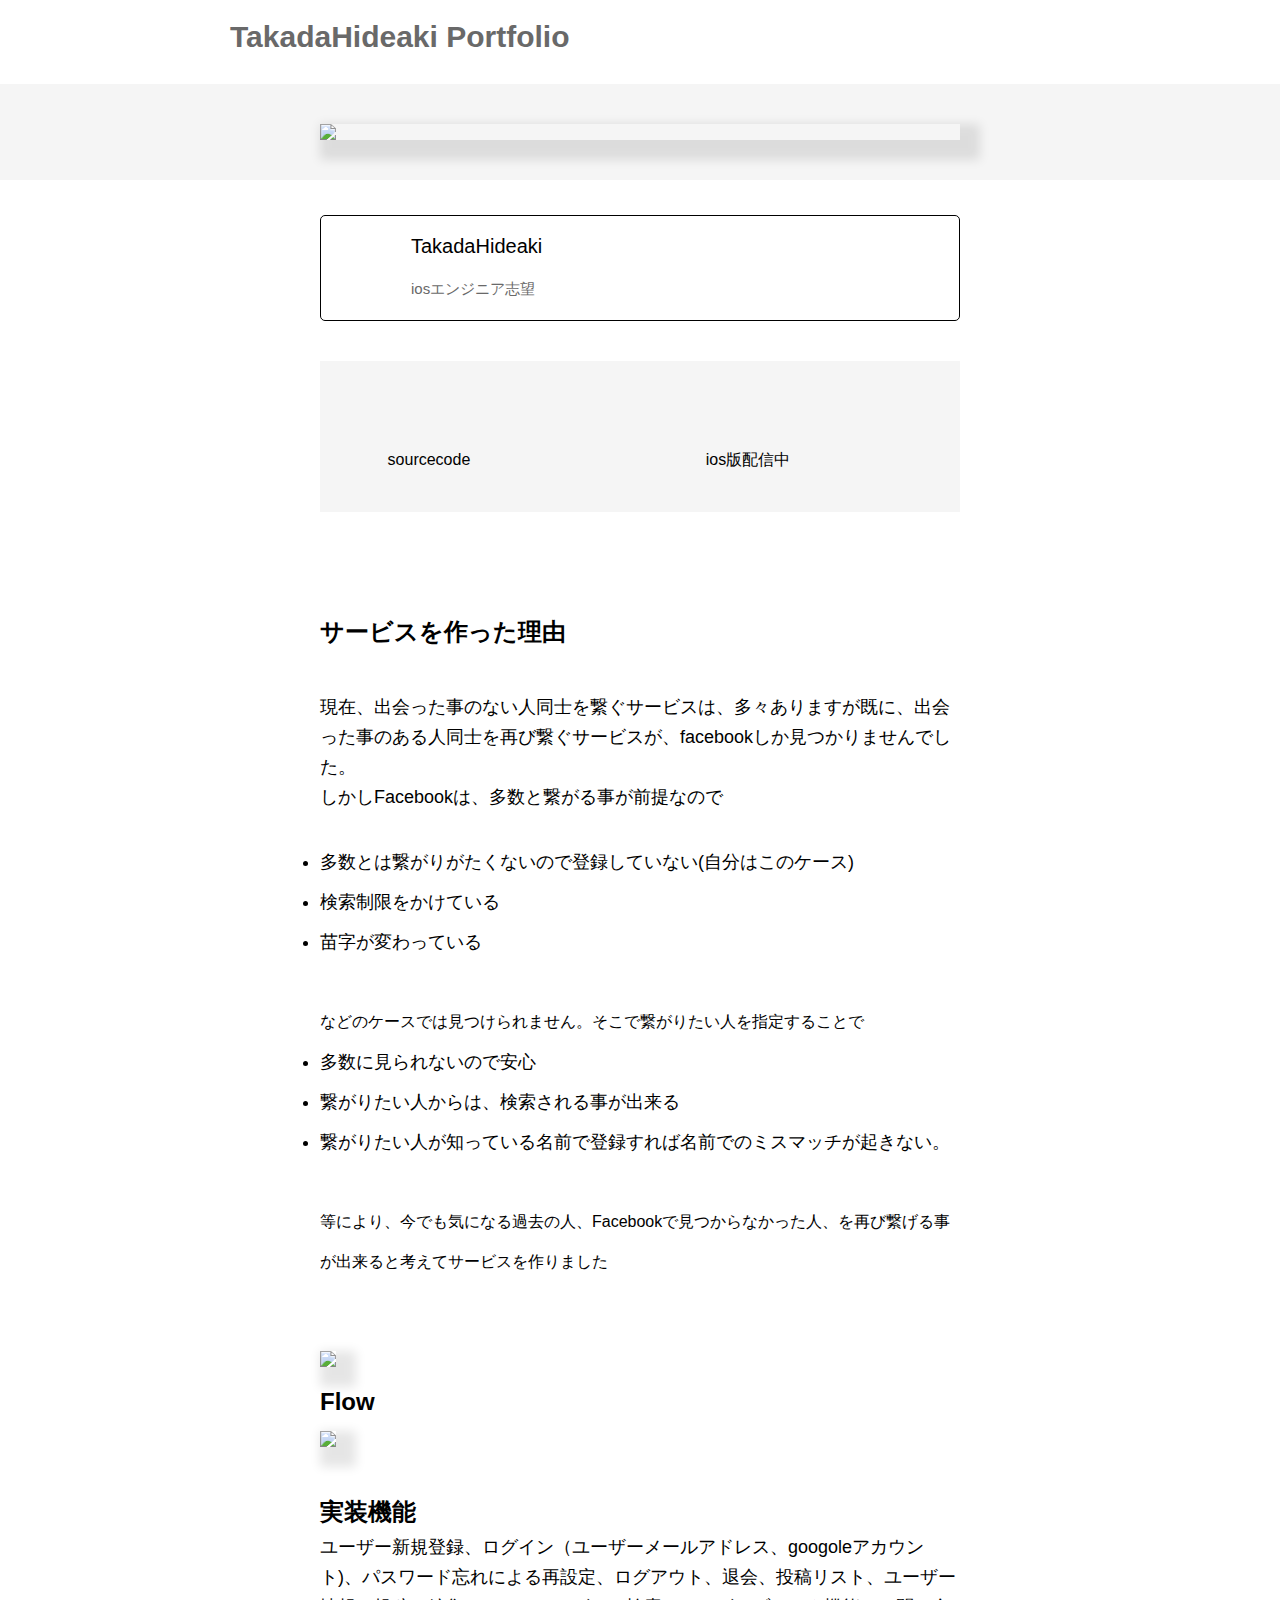
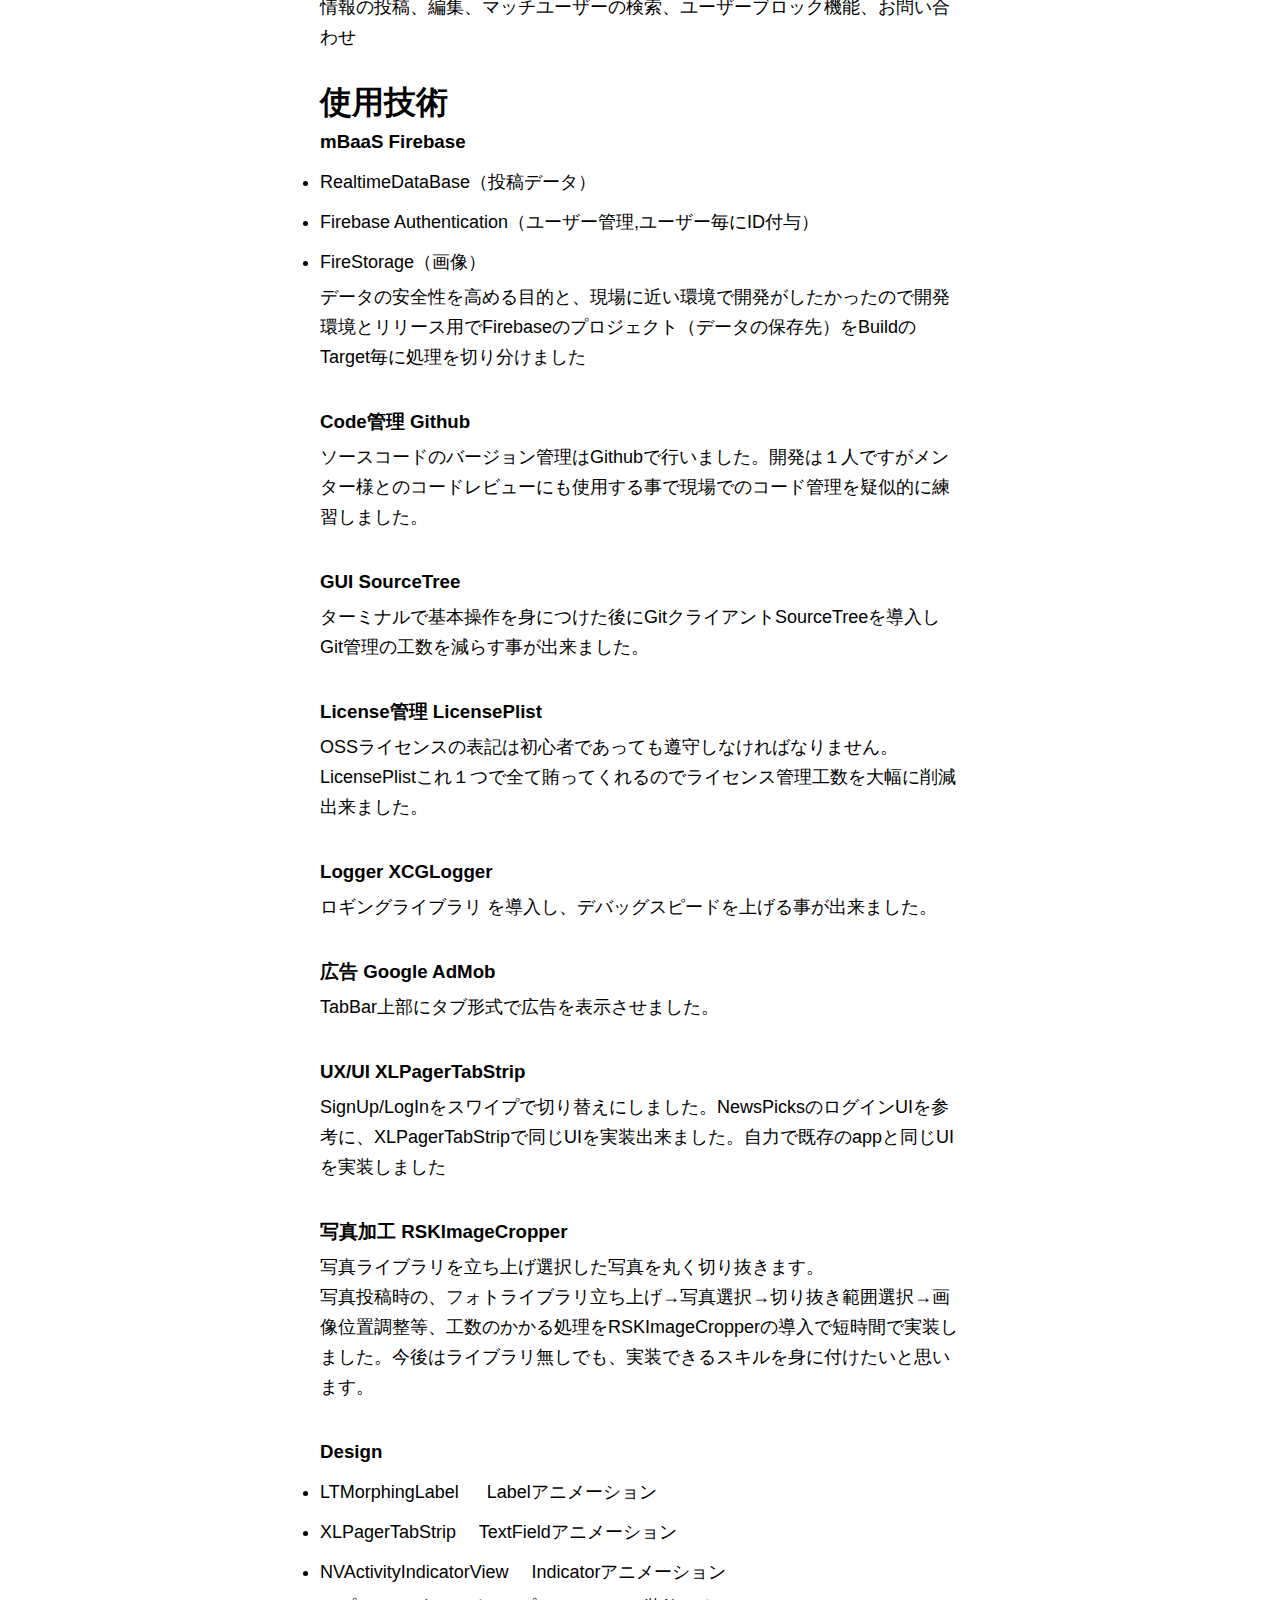
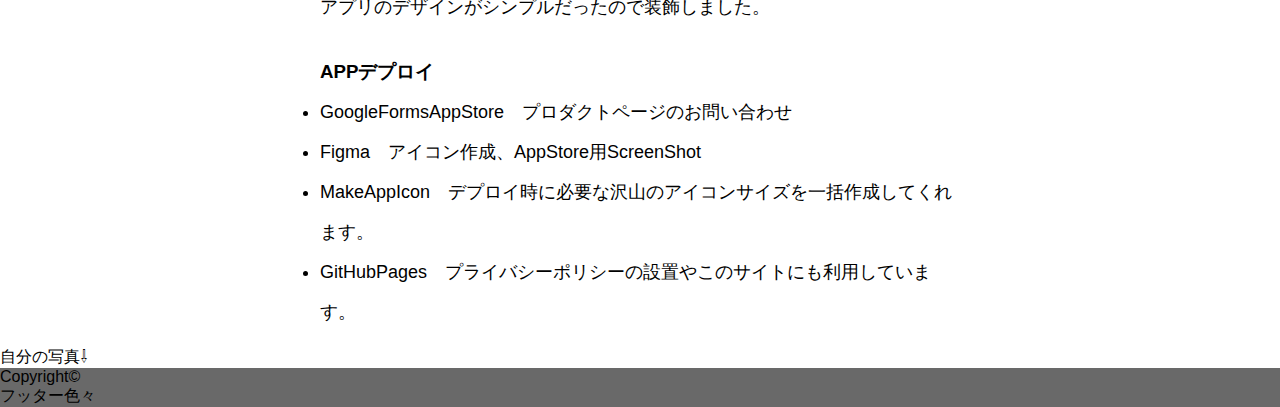
==== index.html @ 3c54045f "Update index.html" ====
<!DOCTYPE html>

<html lang="ja">
<head>
<meta  charset="UTF-8">
<meta name="viewport" content="width=device-width, initial-scale=1">
<title>hide.poto</title>

<link rel="stylesheet" href="style.css">
<link rel="stylesheet" href="responsive.css">
<link rel="stylesheet" href = "https://maxst.icons8.com/vue-static/landings/line-awesome/line-awesome/1.3.0/css/line-awesome.min.css" >
<link rel="stylesheet" href="http://fonts.googleapis.com/earlyaccess/notosansjapanese.css">
<link rel="stylesheet" href="https://use.fontawesome.com/releases/v5.6.1/css/all.css" rel="stylesheet">

</head>

<body>
    <header class="header">
         <div class="header-left">
           <h2>TakadaHideaki Portfolio</h2>
                <div class="socialbtn">
                     <a href="https://forms.gle/5WXCsW73pycc8vz28"target="_blank"><i class="las la-envelope la-2x"></i></a>
                   <a href="https://github.com/"target="_blank"><i class="lab la-github la-2x"></i></a>
                   <a href="https://twitter.com/HideakiTakada/"target="_blank"><i class="lab la-twitter la-2x"></i></a>
               </div>
         </div>



        




        


        <!-- <div class="header-right">
            <nav class="list">
              <ul class="site.map">
                <li><a href="#">About</a></li>
                <li><a href="#jump">Works</a></li>
                <li><a href="#">Blog</a></li>
             </ul>
          </nav>
       </div> -->
    </header>

    
    <main class="hide1">
        <div class="gazou1">
       <img class="gazou2"src="https://github.com/TakadaHideaki/Portfolio.github.io/blob/master/app.png?raw=true">

       
        <!-- https://de48iquggkkh4.cloudfront.net/thumbnail/101841312e1547bb.jpg" alt="101841312e1547bb"> --> 
                                       <!-- <img src="http://placehold.jp/150x50.png"> -->
        </div>


     <section class="flex-contianer1">
       <div class="centeralignment">           
            <h5 class="title"><span style="font-size:20px; font-weight: 230;">TakadaHideaki</span><br><span style="color: #696969; font-weight:150; font-size: 15px;">iosエンジニア志望</span></h5>


            
            <div class="snsbutton">
                  <table class="wannko">      <!-- 画像の下に文字 --> 
                  　　<tr>
                  　　<td style="padding: 0 70px"><a href="https://github.com/"target="_blank"><i class="lab la-github la-4x"></i></a></td>
                  　　<td style="padding: 0 70px"><a href="https://apps.apple.com/us/app/cychain/id1476139122?mt=8" style="display:inline-block;overflow:hidden;background:url(https://linkmaker.itunes.apple.com/ja-jp/badge-lrg.svg?releaseDate=2019-09-28&kind=iossoftware&bubble=ios_apps) no-repeat;width:135px;height:40px;"></a></td>
                  　　<!--link Makerで埋め込みコード作成↑-->
               　　　</tr>
                  　　<tr>
                  　　<td style="padding-bottom:30px">sourcecode</td>
                     <td style="padding-bottom:30px">ios版配信中</td>
                  　　</tr>
                  </table>
            </div>
         </div>
       
        <div class="centeralignment">
           <div class="gaiyou1">
             　<!-- <img class="gazou2"src="https://github.com/TakadaHideaki/Portfolio.github.io/blob/master/Untitled.png?raw=true">  -->
             　<!-- <img class="gazou2" src="https://github.com/TakadaHideaki/Portfolio.github.io/blob/master/docs/flowImage.png?raw=true"> -->
              <h2 id="jump">サービスを作った理由</h2>
             　<p>現在、出会った事のない人同士を繋ぐサービスは、多々ありますが既に、出会った事のある人同士を再び繋ぐサービスが、facebookしか見つかりませんでした。<br>しかしFacebookは、多数と繋がる事が前提なので<br><br>
<li>多数とは繋がりがたくないので登録していない(自分はこのケース)</li>
<li>検索制限をかけている</li>
<li>苗字が変わっている</li>
<br>などのケースでは見つけられません。そこで繋がりたい人を指定することで
<li>多数に見られないので安心</li>
<li>繋がりたい人からは、検索される事が出来る</li>
<li>繋がりたい人が知っている名前で登録すれば名前でのミスマッチが起きない。</li>
<br>等により、今でも気になる過去の人、Facebookで見つからなかった人、を再び繋げる事が出来ると考えてサービスを作りました</p>
               <p>&nbsp;</p>
               <p>&nbsp;</p>
              <img class="gazou2"src="https://github.com/TakadaHideaki/Portfolio.github.io/blob/master/Untitled%20(5).png?raw=true"> 
  <!-- <img class="gazou2" src="https://github.com/TakadaHideaki/Portfolio.github.io/blob/master/Untitled%20(5).png?raw=true"> -->
              <h2>Flow</h2>
               <img class="gazou2"src="https://github.com/TakadaHideaki/Portfolio.github.io/blob/master/Untitled%20(6).png?raw=true"> 
             <!-- <img class="gazou2" src="https://github.com/TakadaHideaki/Portfolio.github.io/blob/master/docs/flowImage.png?raw=true"> -->
          </div>
       </div>
     </section>

    




     <section class="flex-contianer2">
        <div class="centeralignment">
           <div class="jittuso">
             <h2>実装機能</h2>
               <p>ユーザー新規登録、ログイン（ユーザーメールアドレス、googoleアカウント)、パスワード忘れによる再設定、ログアウト、退会、投稿リスト、ユーザー情報の投稿、編集、マッチユーザーの検索、ユーザーブロック機能、お問い合わせ</p>
           </div>
       </div>


       <div class="centeralignment">  
           <div class="technology">
              <h1>使用技術</h1>
              <h3>mBaaS  Firebase</h3>
              <li>RealtimeDataBase（投稿データ）</li>
              <li>Firebase Authentication（ユーザー管理,ユーザー毎にID付与）</li>
              <li>FireStorage（画像）</li>
              <p>データの安全性を高める目的と、現場に近い環境で開発がしたかったので開発環境とリリース用でFirebaseのプロジェクト（データの保存先）をBuildのTarget毎に処理を切り分けました</p>
           </div>
        </div>
           

       <div class="centeralignment">  
             <div class="technology">
                <h3>Code管理  Github</h3>
                 <p>ソースコードのバージョン管理はGithubで行いました。開発は１人ですがメンター様とのコードレビューにも使用する事で現場でのコード管理を疑似的に練習しました。</p>
             </div>
       </div>

       <div class="centeralignment">  
             <div class="technology">
                <h3>GUI  SourceTree</h3>
                 <p>ターミナルで基本操作を身につけた後にGitクライアントSourceTreeを導入しGit管理の工数を減らす事が出来ました。</p>
             </div>
       </div>

       <div class="centeralignment">  
             <div class="technology">
                <h3>License管理  LicensePlist</h3>
                <p>OSSライセンスの表記は初心者であっても遵守しなければなりません。LicensePlistこれ１つで全て賄ってくれるのでライセンス管理工数を大幅に削減出来ました。</p>
            </div>
       </div>

          <div class="centeralignment">  
              <div class="technology">
               <h3>Logger  XCGLogger</h3>
               <p>ロギングライブラリ を導入し、デバッグスピードを上げる事が出来ました。</p>
             </div>
          </div>


       <div class="centeralignment">  
              <div class="technology">
               <h3>広告 Google AdMob</h3>
               <p>TabBar上部にタブ形式で広告を表示させました。</p>       
             </div>
       </div>



       <div class="centeralignment">  
              <div class="technology">
                <h3>UX/UI  XLPagerTabStrip</h3>
                <p>SignUp/LogInをスワイプで切り替えにしました。NewsPicksのログインUIを参考に、XLPagerTabStripで同じUIを実装出来ました。自力で既存のappと同じUIを実装しました</p>
             </div>
       </div>


       <div class="centeralignment">  
              <div class="technology">
                <h3>写真加工  RSKImageCropper</h3>
                 <p>写真ライブラリを立ち上げ選択した写真を丸く切り抜きます。<br>写真投稿時の、フォトライブラリ立ち上げ→写真選択→切り抜き範囲選択→画像位置調整等、工数のかかる処理をRSKImageCropperの導入で短時間で実装しました。今後はライブラリ無しでも、実装できるスキルを身に付けたいと思います。</p>           
             </div>
       </div>


       <div class="centeralignment">  
              <div class="technology">
                <h3>Design</h3>
                <li>LTMorphingLabel 　 Labelアニメーション</li>
                <li>XLPagerTabStrip　  TextFieldアニメーション</li>
                <li>NVActivityIndicatorView  　Indicatorアニメーション</li>
                <p>アプリのデザインがシンプルだったので装飾しました。</li>
             </div>
       </div>

       <div class="centeralignment">  
              <div class="technology">
                <h3>APPデプロイ</h3>
                 <li>GoogleFormsAppStore　プロダクトページのお問い合わせ</li>
                 <li>Figma　アイコン作成、AppStore用ScreenShot</li>
                 <li>MakeAppIcon　デプロイ時に必要な沢山のアイコンサイズを一括作成してくれます。</li>
                 <li>GitHubPages　プライバシーポリシーの設置やこのサイトにも利用しています。</li>
             </div>
       </div>

<!--       <hr class="senn">




       <div class="centeralignment">
          <div class="learning">
             <h3>アプリ.リリースまでの道のり</h3>
              <p>■開発期間と学習時間</P>
              <p>開発期間: 6ヶ月</p>
              <p>学習時間　平日: 3h, 土日: 8h</p>
           </div>
       </div>



        <div class="centeralignment">
            <div class="learning">
               <p>■学習履歴<br><span class="rireki">学習1ヶ月目</span></p>
               <p>プログラミング学習の高挫折率を考慮し、Appleが提供する、ゲームで学べる「PrayGrond」を選択しました。</p>
            </div>
        </div>


        <div class="centeralignment">
            <div class="learning">
              <p><span class="rireki">2ヶ月目</span></p>
              <li>ProgateでSwiftの基本文法</li>
              <li>Udemyで簡単なアプリ(todo)を作成し具体的なswiftの使い方</li>
              <li>xcodeの基本操作をで学習しました。</li>
            </div>
        </div>

        <div class="centeralignment">
             <div class="learning">
                <p><span class="rireki">4ヶ月目</span></p>
                <p>アプリ「cychain」制作開始</p>
             </div>
        </div>

        <div class="centeralignment">
            <div class="learning">
                <p><span class="rireki">10ヶ月目</span></p>
                <li>自作アプリcychainをデプロイ</li>
                <li>GitHubの使い方学習</li>
                <li>Swiftの理解を深める為「MENTA」にて現役の開発者様にメンターを依頼し、自主制作コードのリファクタリングに取り組み中です。</li>
                <li>又、チーム開発環境の擬似体験のためGitHubを使用しながらレビューをしていただいています。</li>
            </div>
       </div>
     </section>
    
    */
   -->
  

      自分の写真⇩
      <div class="gazou3">
            <img class="gazou2" src="">
            </div>
    </main>

    <footer>
        <div class="end">
          <p>Copyright©</p>
          <p>フッター色々</p>

        </div>
    </footer>






         

        
</body>
---- style.css ----
@charset "UTF-8";

*{
    margin: 0;
    padding: 0;
    overflow:　auto;

}


body{

    /* font-family:'Helvetica',sans-serif; */
    font-family: "Noto Sans Japanese",sans-serif;
    font-weight: 280;
    
    
    
    
}

img{
    max-width: 100%;
    height: auto;
}
/**************ヘッダー **************/

.header{
    background-color: white;
   
   
}

.header-left h2{
    width:100%;
    text-align: start;
    margin-left: 10px;
    font-family:"Noto Sans Japanese",sans-serif;
    font-weight:bold;
    color: #696969;
    
}

.socialbtn{
    list-style: none;
    display: flex;
    justify-content:flex-end;
  
}

.socialbtn a{
    max-width: 33px;
    padding:3px;
    color: #696969;

    
}



/* .header-right ul{
    display: flex;
    list-style: none;
    justify-content: flex-end;
    margin-top: 10px;
    
 } */

 /* .list li{
     padding-right: 10px;
 } */

/* .header-right a{
    color: #000;
    text-decoration: none;
    font-size: 14px;
} */



.header-left{
    display: flex;
    align-items: center;
    margin-bottom: 30px;
}
/**************メイン**************/

.gazou1{
    background-color:#f5f5f5;
    display:flex;  
    justify-content: center;
    width: 100%;
    margin: 0 auto; 
 }

 .gazou1 img{
    box-shadow: 10px 10px 10px 10px rgba(0, 0, 0, 0.1);  
    margin:30px;
    width:80%;

 }














.centeralignment{
    line-height: 40px; 
    padding: 15px;
    text-align:left;
    
    
} 


.centeralignment p{
    line-height: 30px;
    font-size: 18px;
}

.centeralignment li{
    font-size: 18px;
}



.title{
    padding-left: 90px;
    margin-top: 20px;
    padding-top:10px;
    padding-bottom: 10px;
    border: solid 1px;
    border-radius: 5px;
   
   
   
    background: url("https://github.com/TakadaHideaki/Portfolio.github.io/blob/master/Frame%201.png?raw=true")no-repeat left center;
    background-size: 70px;
    background-position:left center;


}


.gaiyou{
    border:solid 1px #c0c0c0;
    border-radius: 5px;
    padding: 10px; 
   

}


.gaiyou1{
    Text-align:left;
    line-height: 40px;
    
    
}

.gaiyou1 h2{
    text-align: left;
    
}

.gaiyou1 img{
    max-width: 100%;
    box-shadow: 10px 10px 10px 10px rgba(0, 0, 0, 0.1);  

    
}

.gazou3 img{
    display: flex;
    justify-content: center;
    width: 70%;
    margin: 0 auto;
   
}

/* .icon_man::before {
    content: url(/Users/takadayuuko/Desktop/hide.site/images/icons8-github-96.png) ;
    position : relative ;
    right: 0.5em;
    
} */


.appman{
    font-size: 20px;
}






a{
    color: #000;
}
   
.senn{
    margin-left:25%;
    margin-right:25%; 
    margin-top: 25px;
    margin-bottom: 25px; 
    border-top: 1.5px dashed #c0c0c0;

  
}

.snsbutton{
    /* border: solid  1px  #c0c0c0; */
    /* padding: 40px; */
    /* margin-top:30px; */
    margin-bottom: 30px;

    /* border-radius: 5px; */
    /* height: 100%; */
    /* display: flex; */
    /* align-items: center; */
    /* justify-content:center; */
 }


.wannko{
    width: 100%;
    text-align: center;
    background-color: #f5f5f5;
    padding-top: 20px;
    

}
    




/* 画像をボタン風にする */
.wannko a:hover{
    opacity:0.5;
    cursor: pointer;

}

/* 今いる位置から相対的に3px下に配置する。*/
.wannko:active{
    position: relative;
	top: 3px;
}



.submit {
    
    width: 240px;
    height: 45px;
    font-family:'Helvetica',sans-serif;
    font-size: 15px;
    /* text-transform: uppercase; */
    
    letter-spacing: 2.5px;
    font-weight: 500;
    color: #fff;
    background-color: #000000;
    border: none;
    border-radius: 15px;
    box-shadow: 4px 4px 4px 4px #bbb;   /* 影指定 */
    transition: all 0.3s ease 0s;
    cursor: pointer;
    outline: none;
    margin-left: 60px;
    
   


    }
  
  .submit:hover {
    background-color: #fff;
    /* box-shadow: 0px 15px 20px #a9a9a9(46, 229, 157, 0.4); */
    color: #000000;
    transform: translateY(-1px);
   
  }
  
  
  



  .learning .rireki{
      font-weight: bold;
      border-bottom: solid 1px;
     

  }


  .learning p{
      padding-top: 20px;
  }


/**************フッター**************/
.end{ 
   background-color: #696969;
}






   

git 今book.
---- responsive.css ----
@charset "UTF-8";
*{
    margin: 0;
    padding: 0;

    float: none;
    position: static;
    /* overflow:auto; */
    
    
  
}

 

img{
    max-width: 100%;
    height: auto;
}



/*****************************************************s */
@media (min-width:768px){
    .header-left h2{
        width:100%;
        text-align: start;
        font-size:30px;
    }
    

    .socialbtn img{
        min-width: 55px;
        padding:10px;
    
    }

    .header a{
        /* font-size: 30px; */
        padding: 10px;
    }


    .gazou1 img{
        width:70%;
        margin: 40px;
    }

    .centeralignment{
        width: 70%;
        margin: 0 auto;
    }

}
/* ***************************************************** */

@media (min-width:1024px){
    .gazou1 {
        max-width: 100%;
        
       
    }


    .header-right a{
        font-size: 0.8em;
        padding-left: 20px;

    }

    

    .gazou1 img{
        width:50%;
        margin: 40px;
    }

    

    .gaiyou1 img{
        width: 100%;
        height: auto;
        

    }


    
    .centeralignment{
        width: 50%;
        margin: 0 auto;
    }

    .header-left h2{
        text-align: start;
        margin-top: 20px;
        

    }


     .header{
        margin:0px 220px;
        
    }

   
        

    

    
}
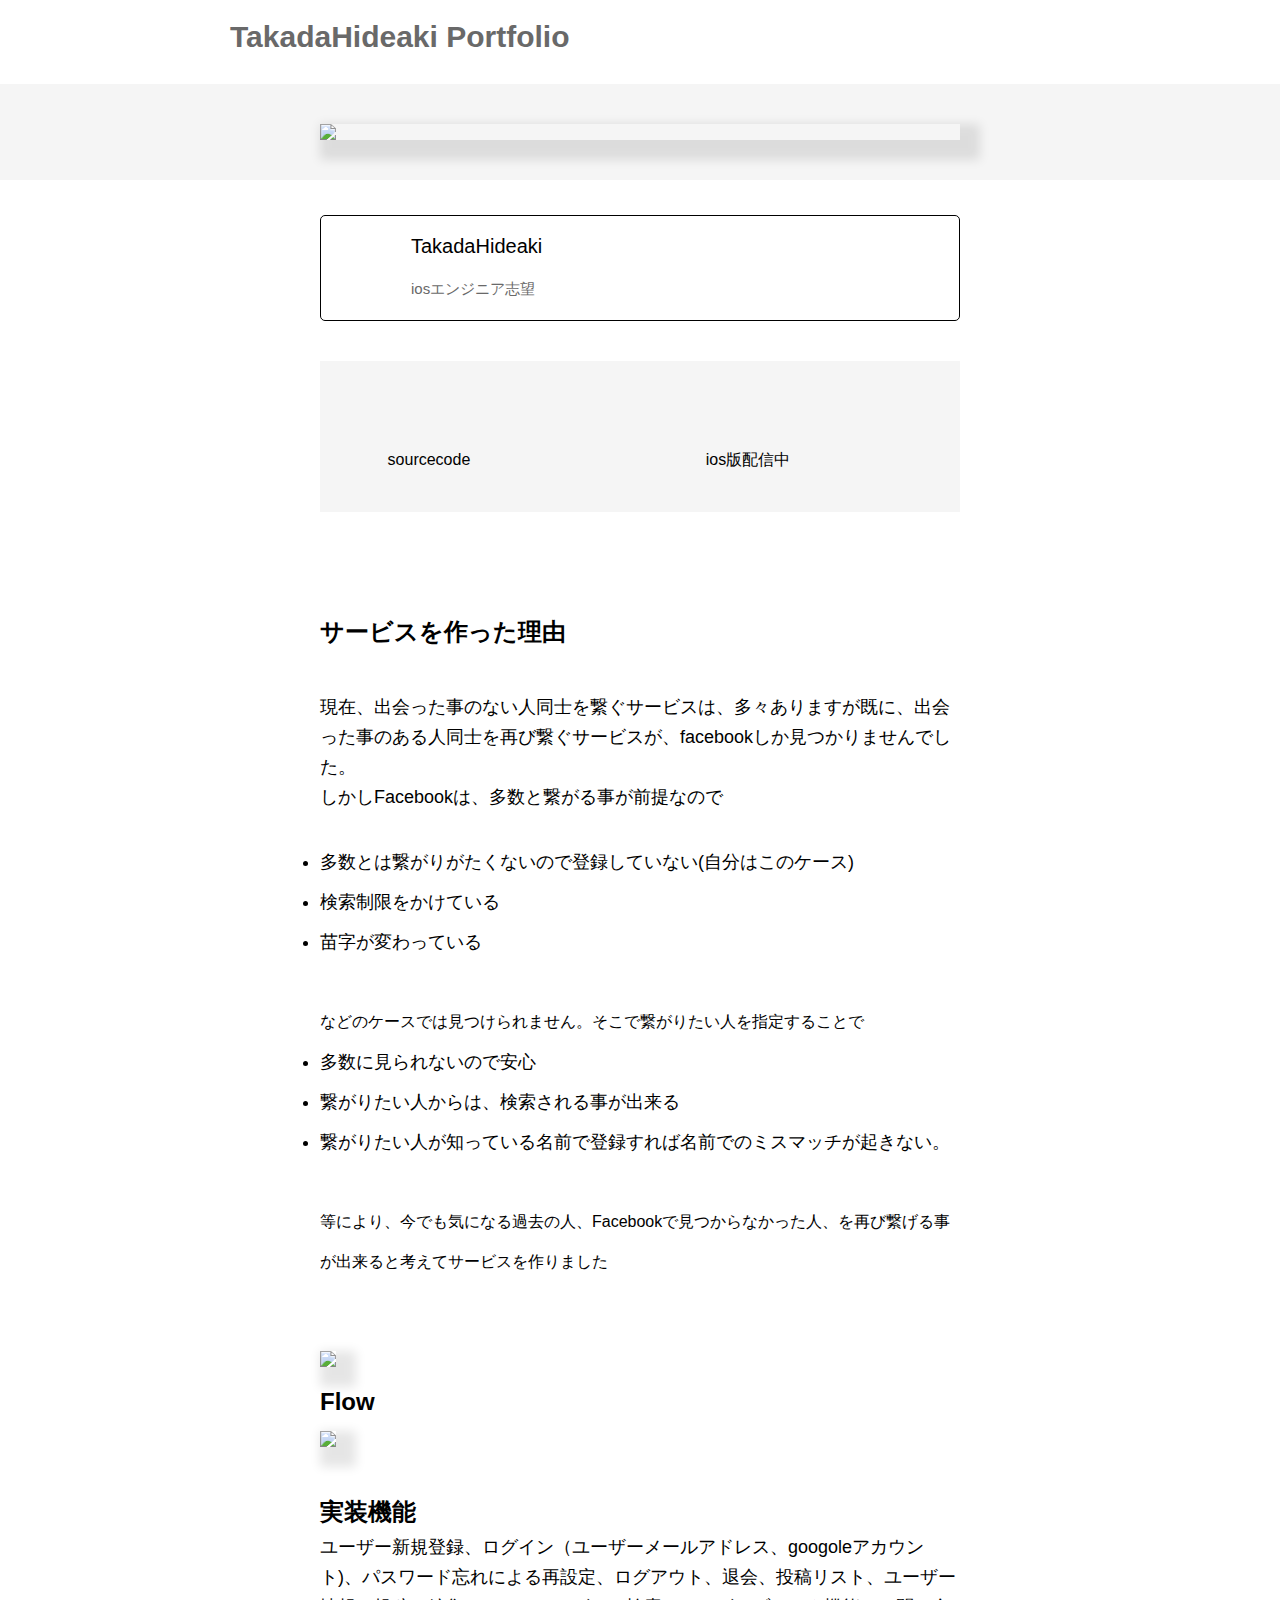
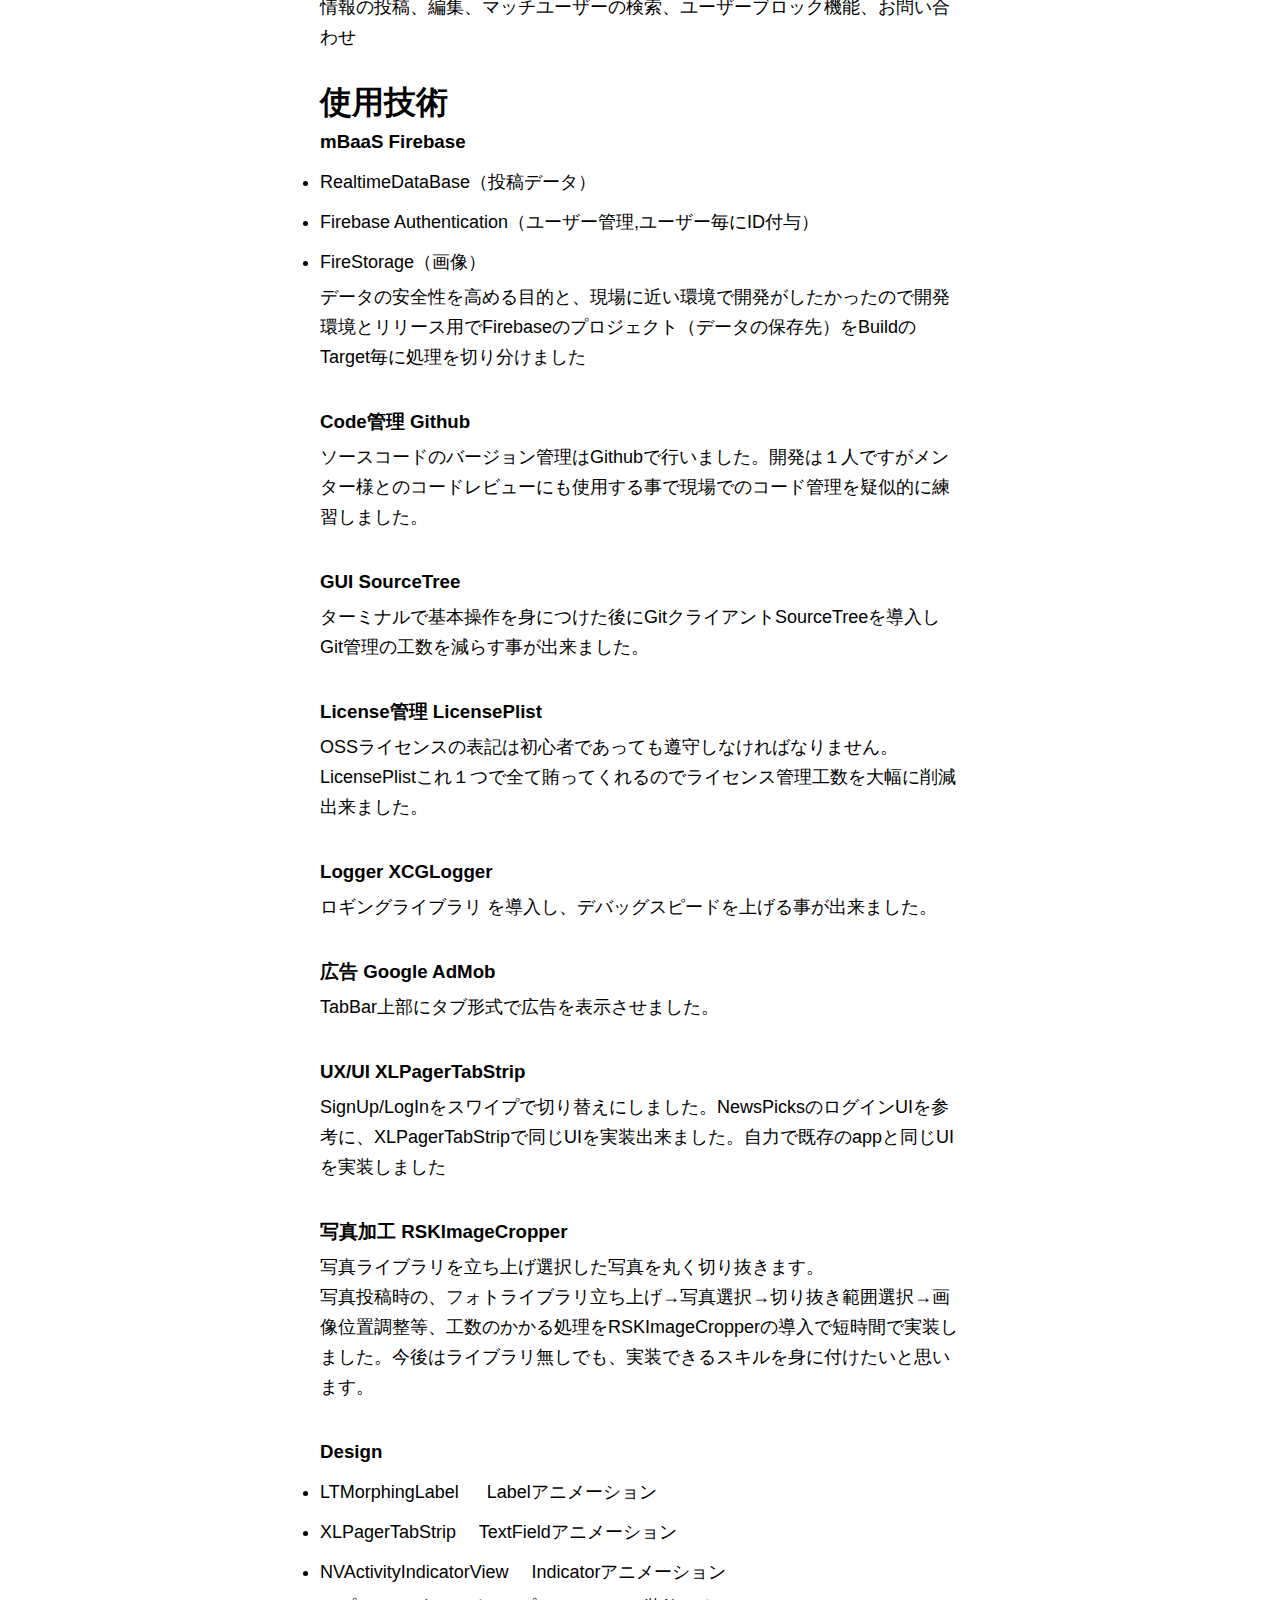
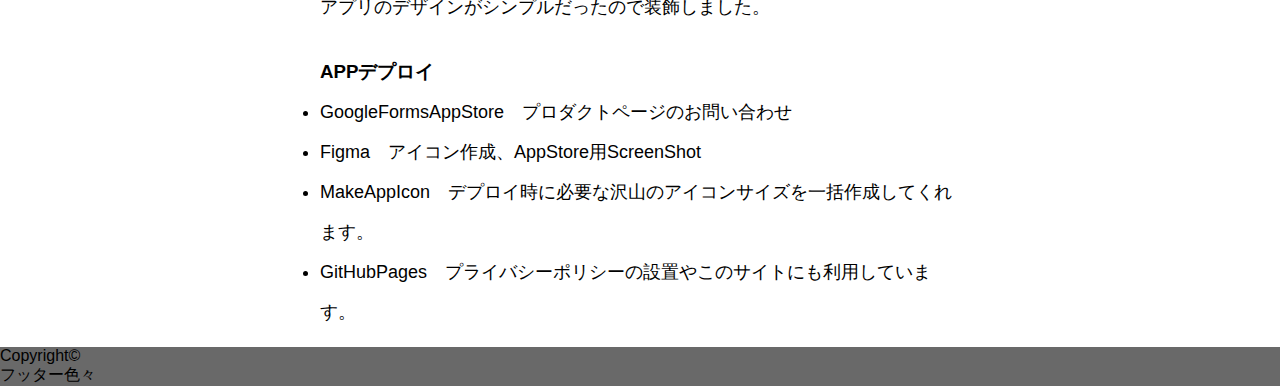
==== commit 1cc43be7: "Update index.html" ====
--- a/index.html
+++ b/index.html
@@ -258,7 +258,6 @@
    -->
   
 
-      自分の写真⇩
       <div class="gazou3">
             <img class="gazou2" src="">
             </div>
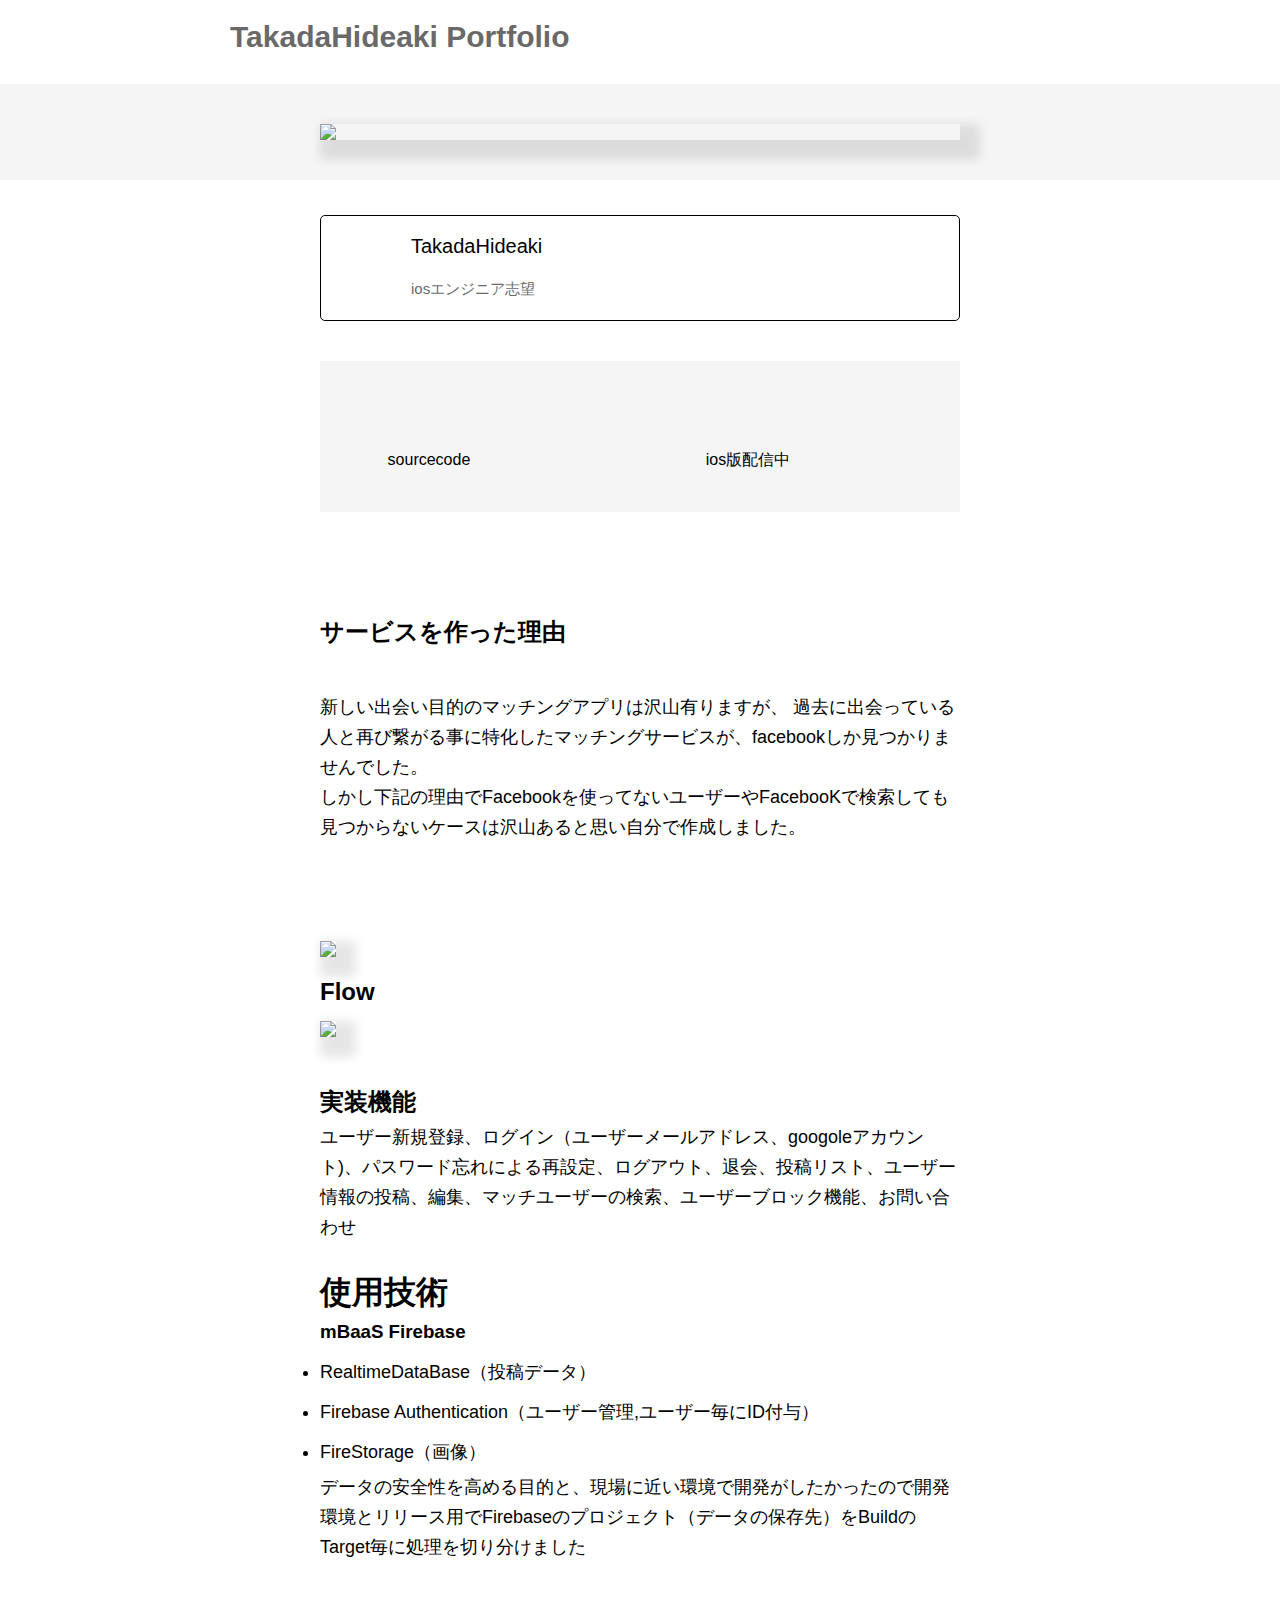
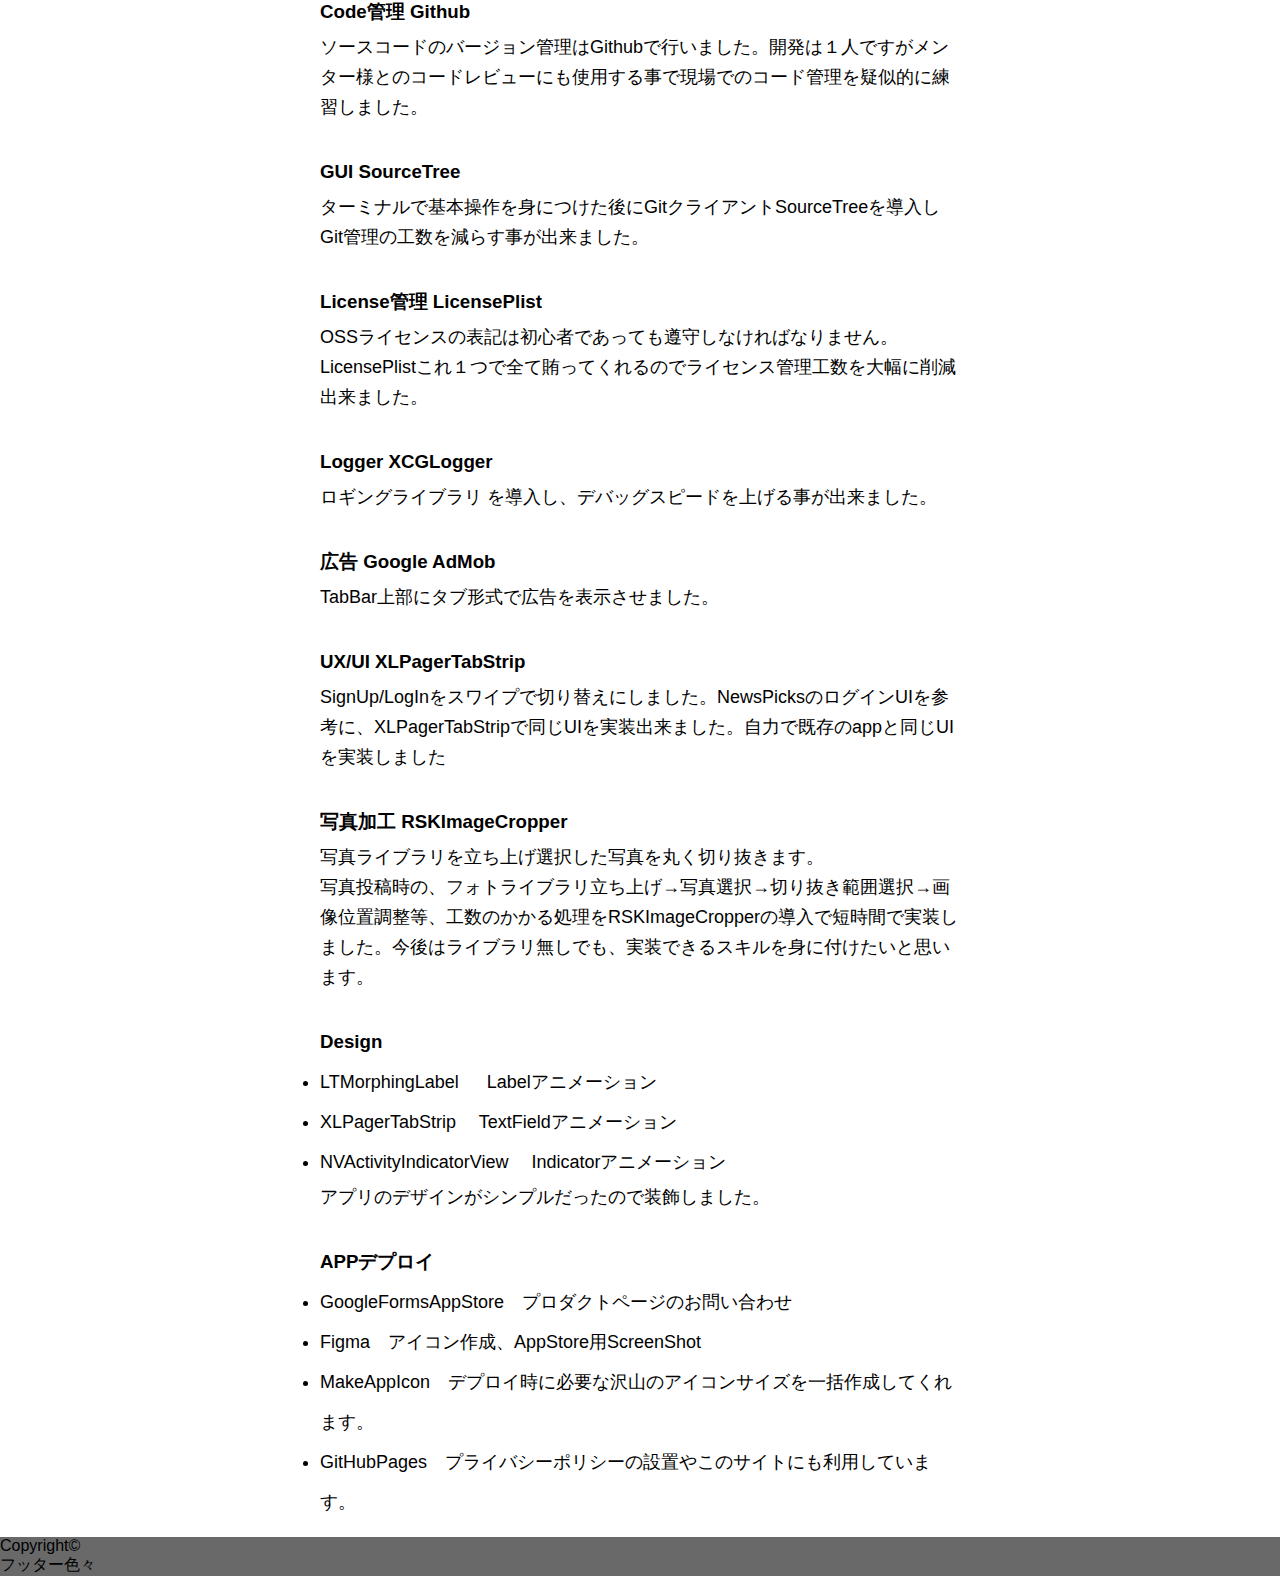
==== commit f51a50b6: "Update index.html" ====
--- a/index.html
+++ b/index.html
@@ -83,15 +83,9 @@
              　<!-- <img class="gazou2"src="https://github.com/TakadaHideaki/Portfolio.github.io/blob/master/Untitled.png?raw=true">  -->
              　<!-- <img class="gazou2" src="https://github.com/TakadaHideaki/Portfolio.github.io/blob/master/docs/flowImage.png?raw=true"> -->
               <h2 id="jump">サービスを作った理由</h2>
-             　<p>現在、出会った事のない人同士を繋ぐサービスは、多々ありますが既に、出会った事のある人同士を再び繋ぐサービスが、facebookしか見つかりませんでした。<br>しかしFacebookは、多数と繋がる事が前提なので<br><br>
-<li>多数とは繋がりがたくないので登録していない(自分はこのケース)</li>
-<li>検索制限をかけている</li>
-<li>苗字が変わっている</li>
-<br>などのケースでは見つけられません。そこで繋がりたい人を指定することで
-<li>多数に見られないので安心</li>
-<li>繋がりたい人からは、検索される事が出来る</li>
-<li>繋がりたい人が知っている名前で登録すれば名前でのミスマッチが起きない。</li>
-<br>等により、今でも気になる過去の人、Facebookで見つからなかった人、を再び繋げる事が出来ると考えてサービスを作りました</p>
+             　<p>  新しい出会い目的のマッチングアプリは沢山有りますが、
+過去に出会っている人と再び繋がる事に特化したマッチングサービスが、facebookしか見つかりませんでした。<br>しかし下記の理由でFacebookを使ってないユーザーやFacebooKで検索しても見つからないケースは沢山あると思い自分で作成しました。<br><br>
+
                <p>&nbsp;</p>
                <p>&nbsp;</p>
               <img class="gazou2"src="https://github.com/TakadaHideaki/Portfolio.github.io/blob/master/Untitled%20(5).png?raw=true"> 
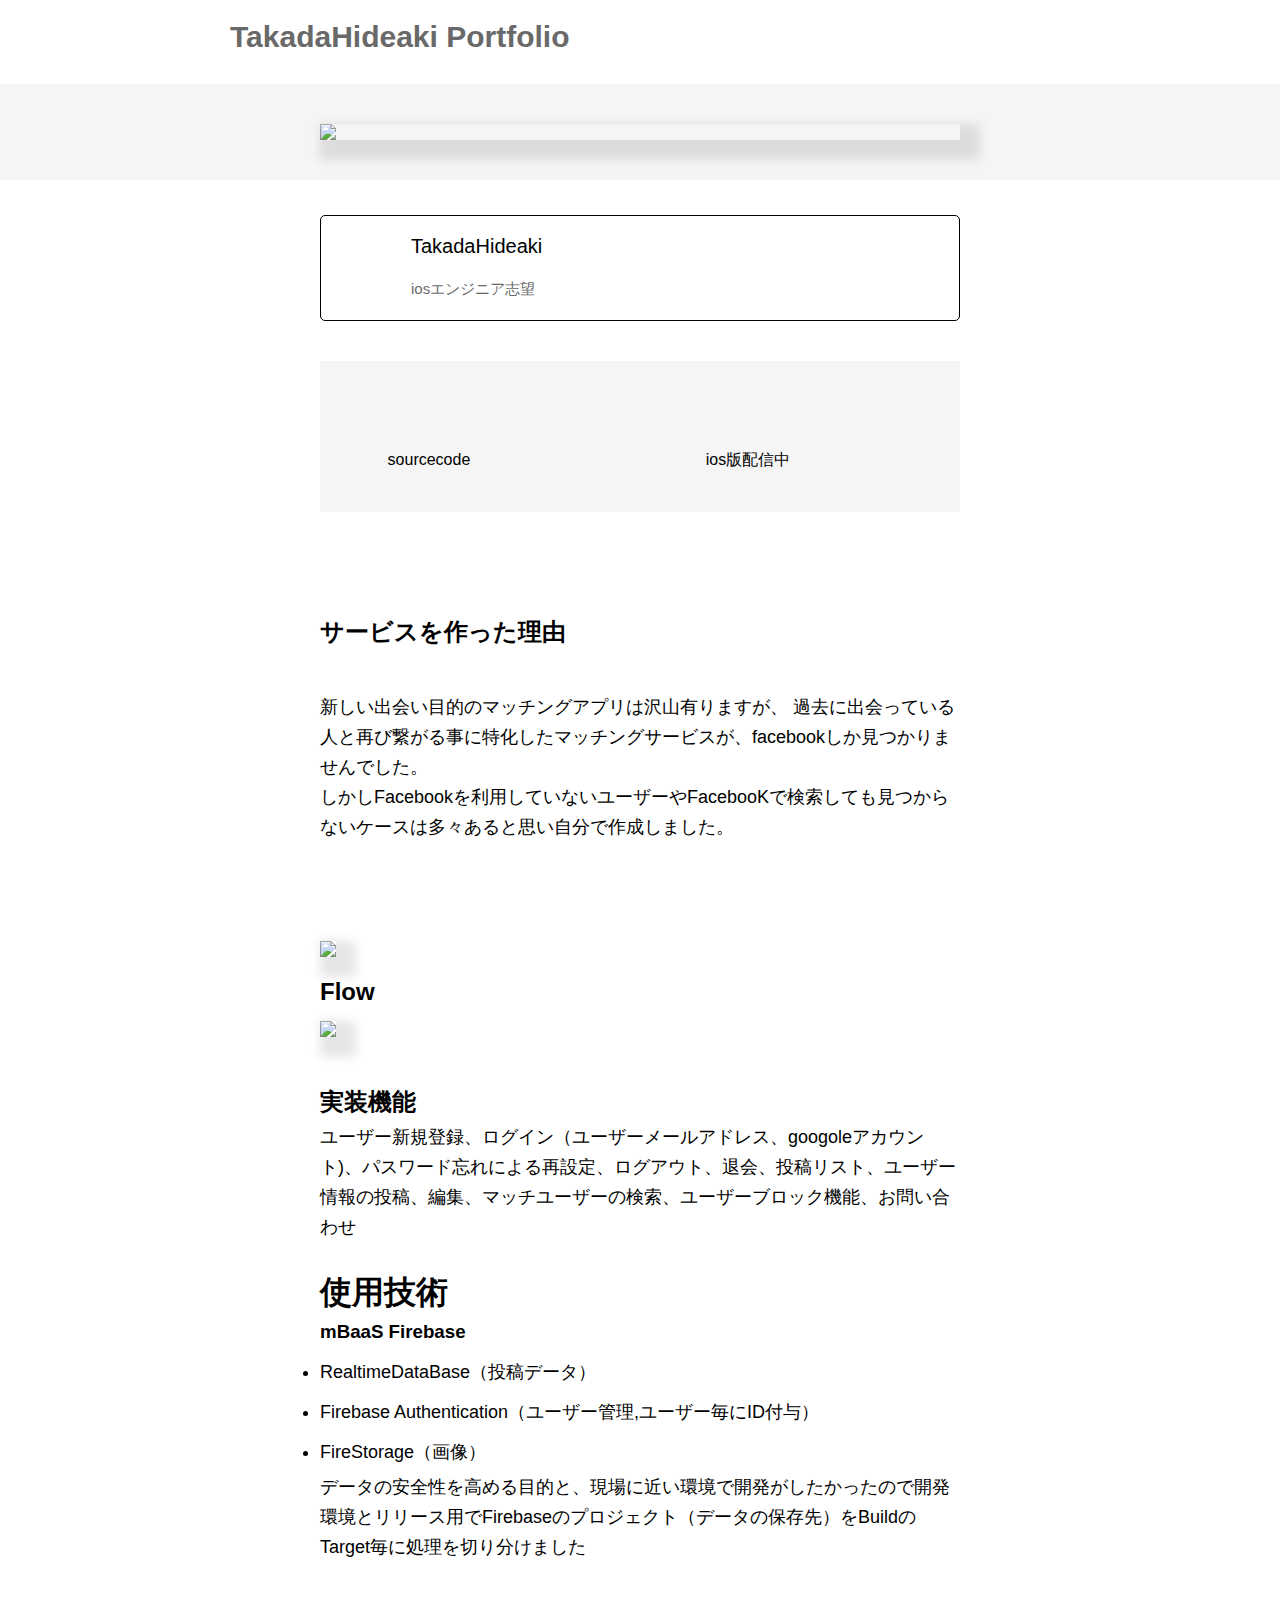
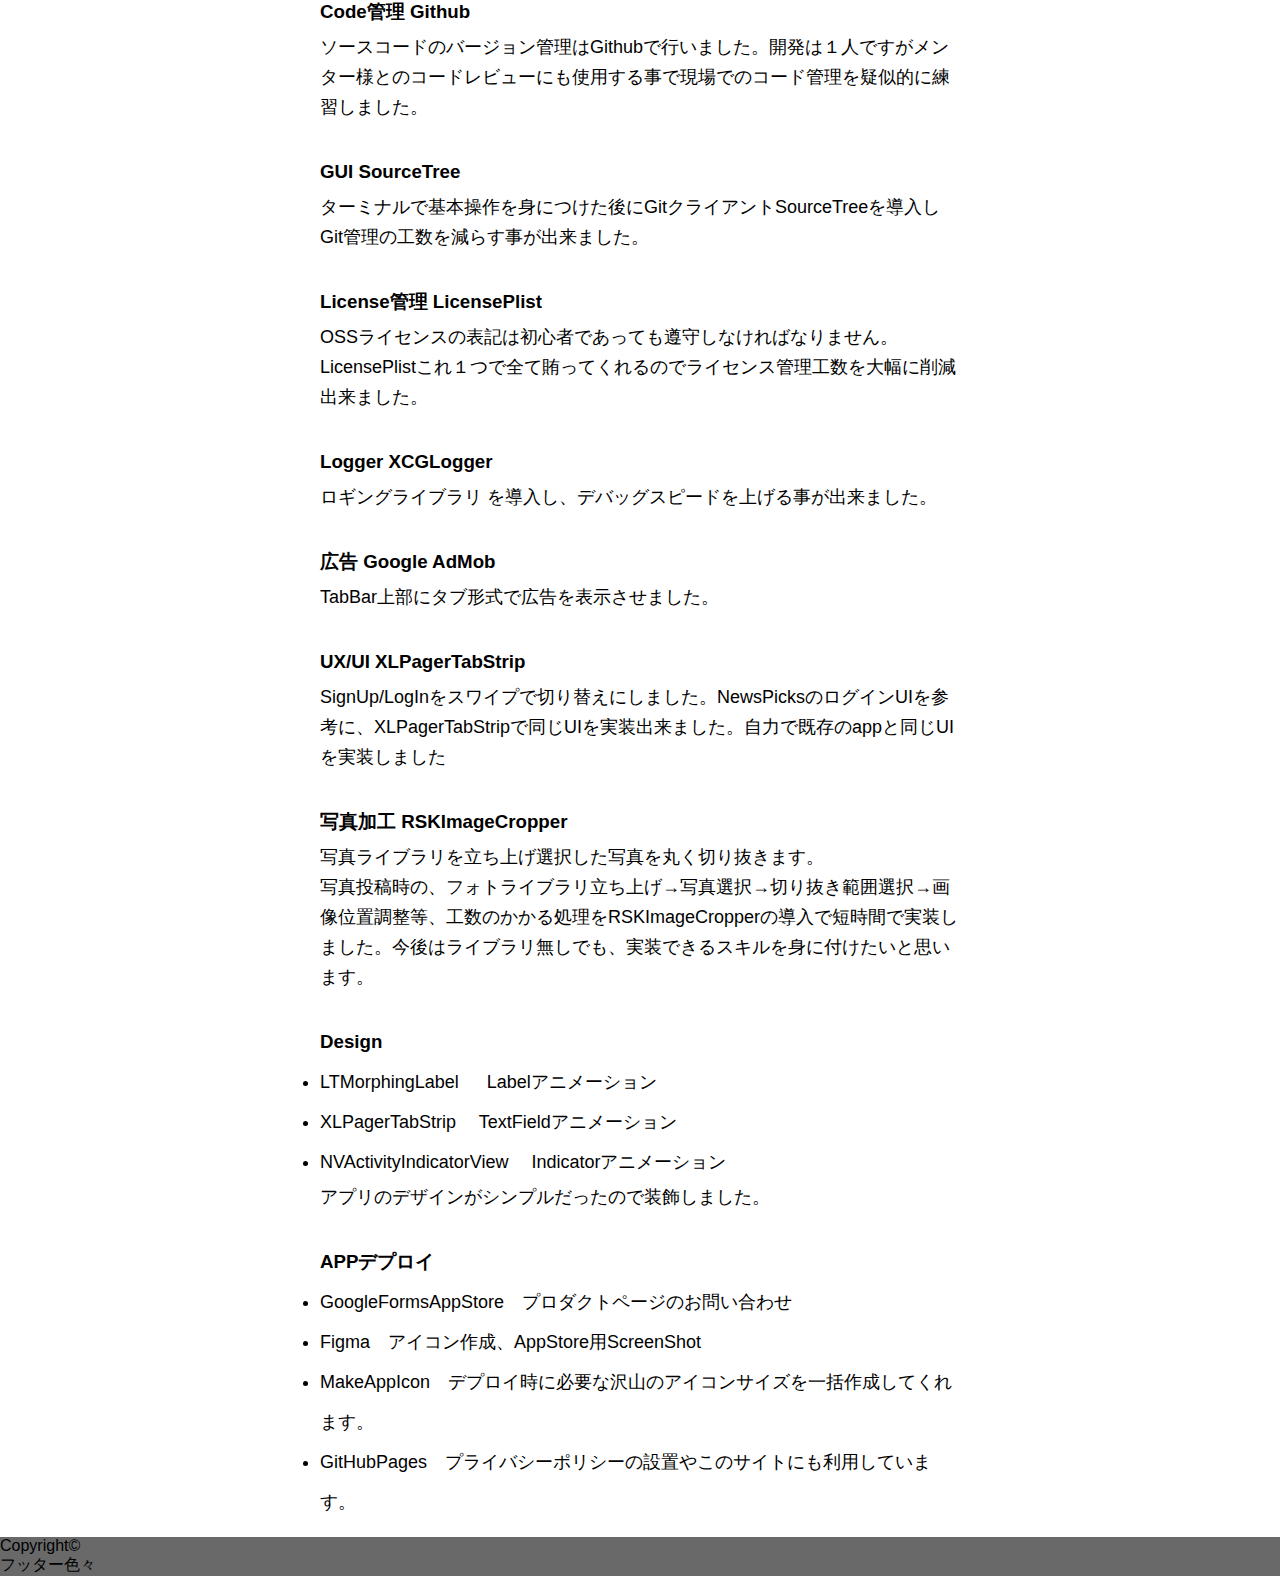
==== commit 3fd7c1f4: "Update index.html" ====
--- a/index.html
+++ b/index.html
@@ -84,7 +84,7 @@
              　<!-- <img class="gazou2" src="https://github.com/TakadaHideaki/Portfolio.github.io/blob/master/docs/flowImage.png?raw=true"> -->
               <h2 id="jump">サービスを作った理由</h2>
              　<p>  新しい出会い目的のマッチングアプリは沢山有りますが、
-過去に出会っている人と再び繋がる事に特化したマッチングサービスが、facebookしか見つかりませんでした。<br>しかし下記の理由でFacebookを使ってないユーザーやFacebooKで検索しても見つからないケースは沢山あると思い自分で作成しました。<br><br>
+過去に出会っている人と再び繋がる事に特化したマッチングサービスが、facebookしか見つかりませんでした。<br>しかしFacebookを利用していないユーザーやFacebooKで検索しても見つからないケースは多々あると思い自分で作成しました。<br><br>
 
                <p>&nbsp;</p>
                <p>&nbsp;</p>
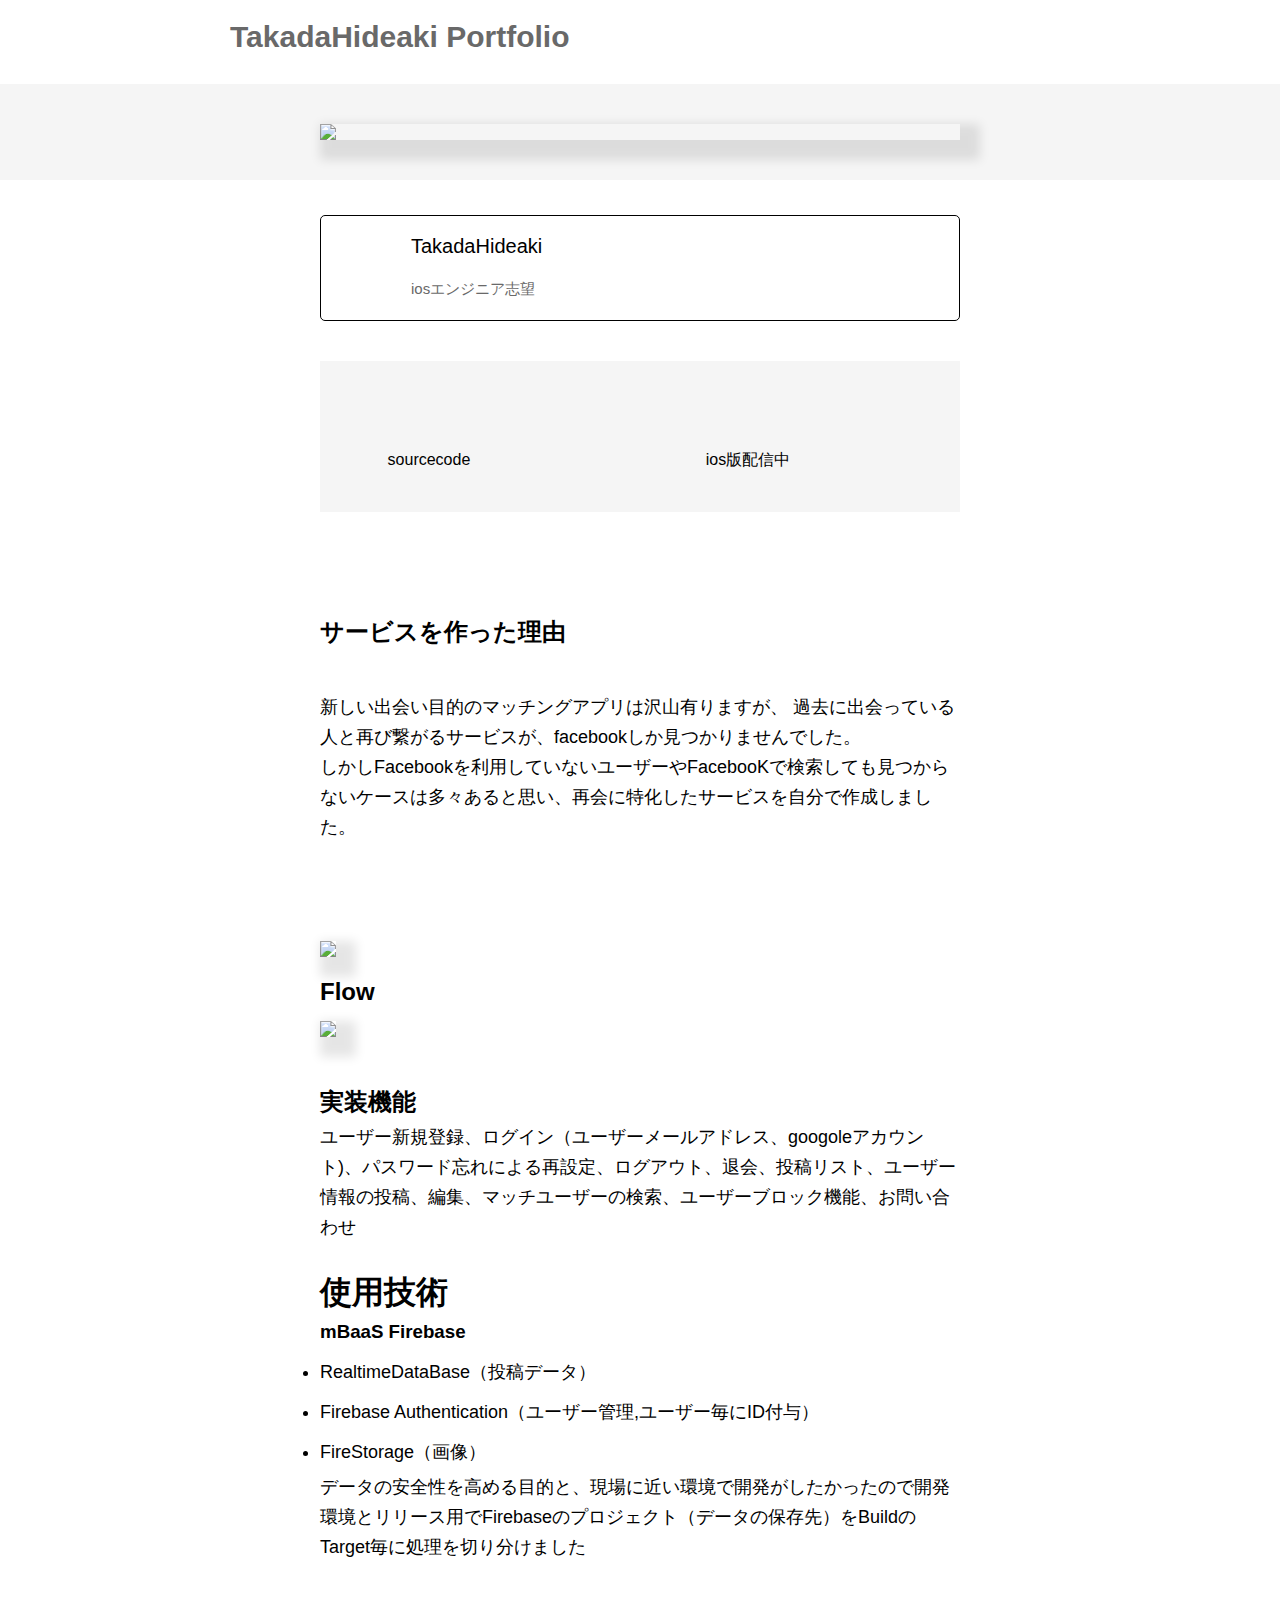
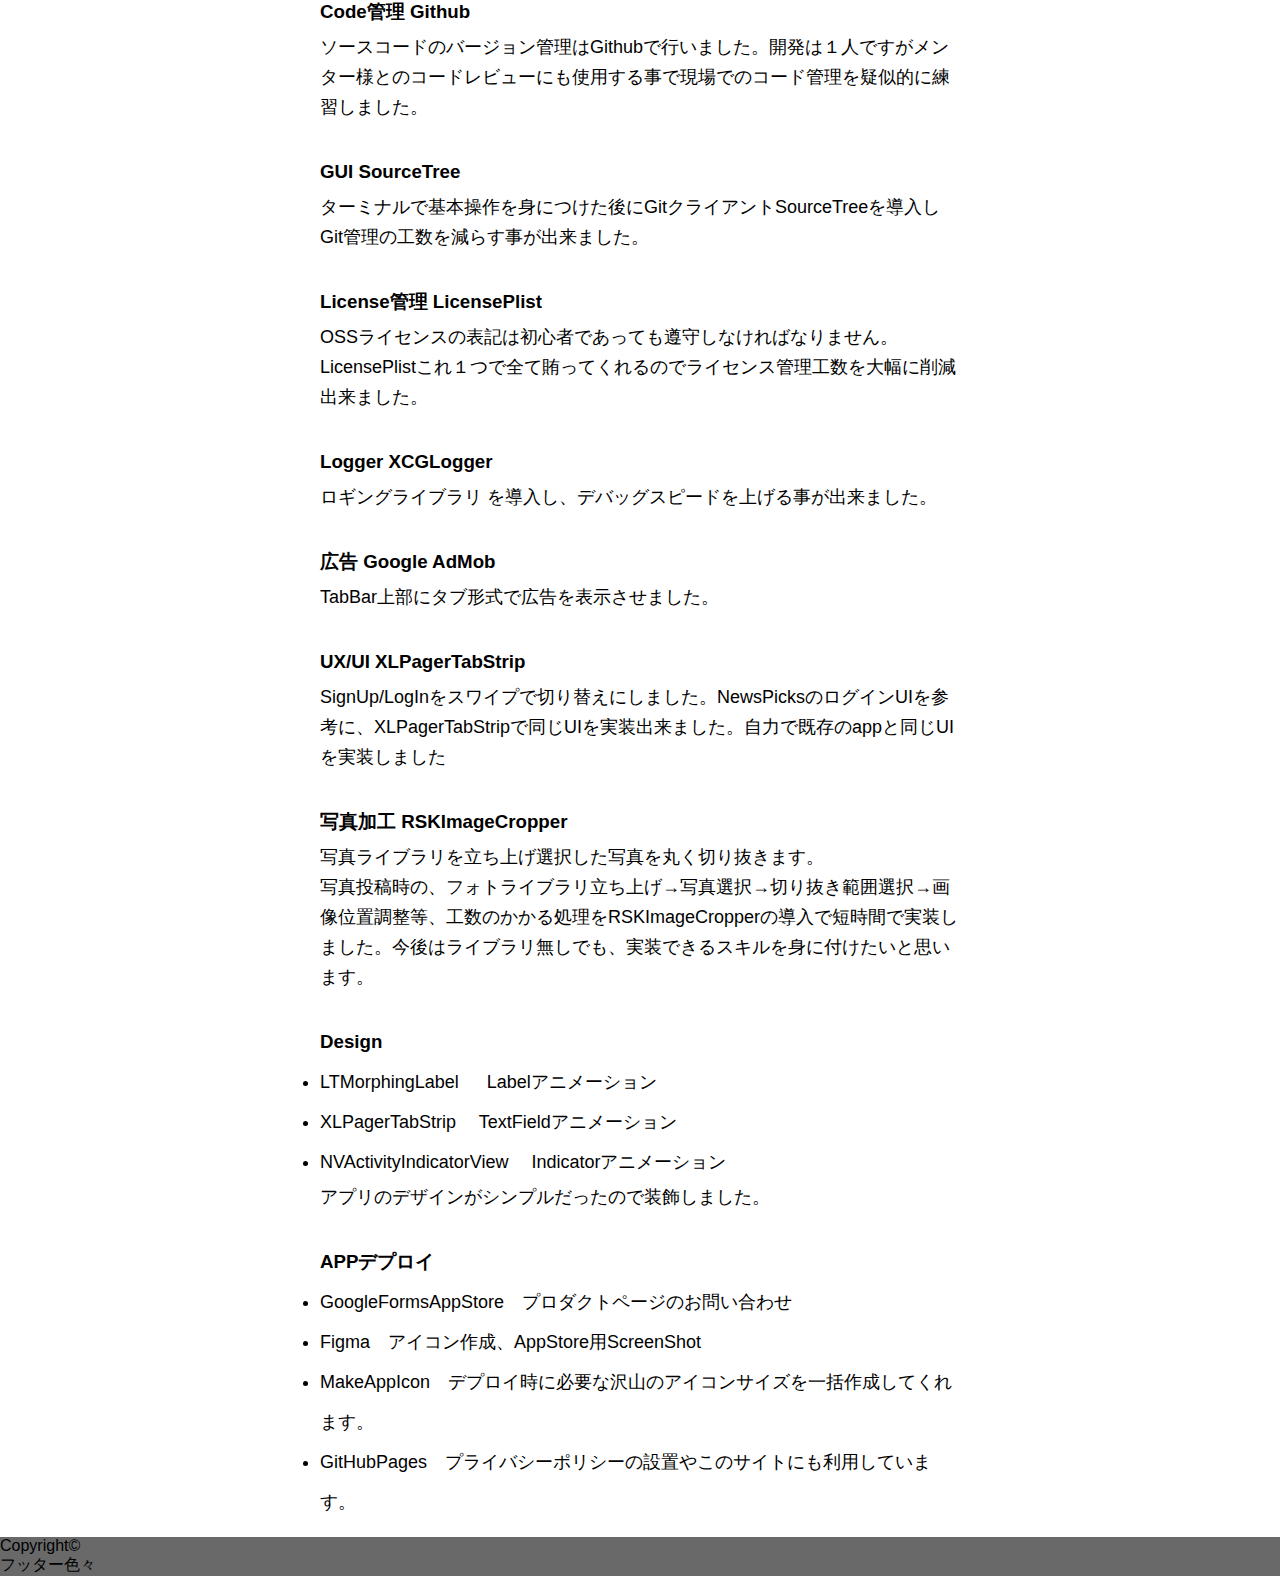
==== commit cf965953: "Update index.html" ====
--- a/index.html
+++ b/index.html
@@ -84,7 +84,7 @@
              　<!-- <img class="gazou2" src="https://github.com/TakadaHideaki/Portfolio.github.io/blob/master/docs/flowImage.png?raw=true"> -->
               <h2 id="jump">サービスを作った理由</h2>
              　<p>  新しい出会い目的のマッチングアプリは沢山有りますが、
-過去に出会っている人と再び繋がる事に特化したマッチングサービスが、facebookしか見つかりませんでした。<br>しかしFacebookを利用していないユーザーやFacebooKで検索しても見つからないケースは多々あると思い自分で作成しました。<br><br>
+過去に出会っている人と再び繋がるサービスが、facebookしか見つかりませんでした。<br>しかしFacebookを利用していないユーザーやFacebooKで検索しても見つからないケースは多々あると思い、再会に特化したサービスを自分で作成しました。<br><br>
 
                <p>&nbsp;</p>
                <p>&nbsp;</p>
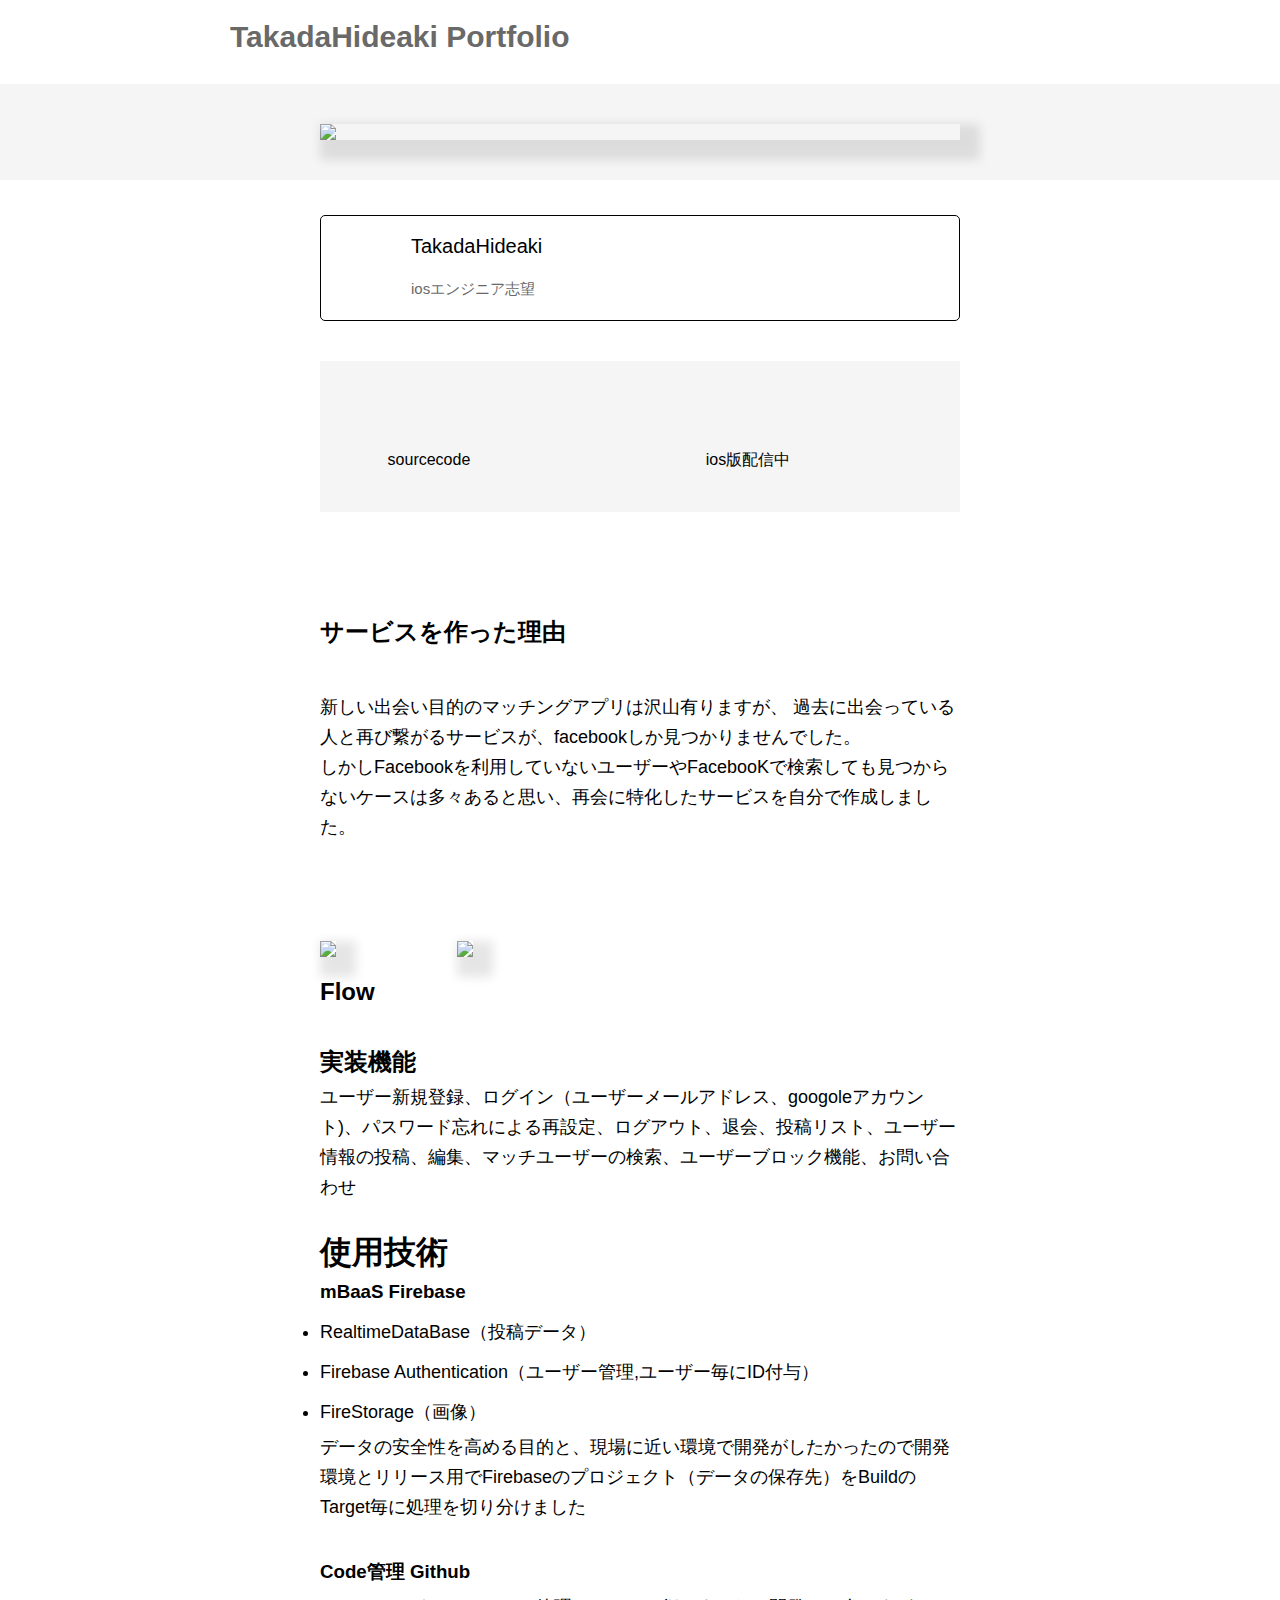
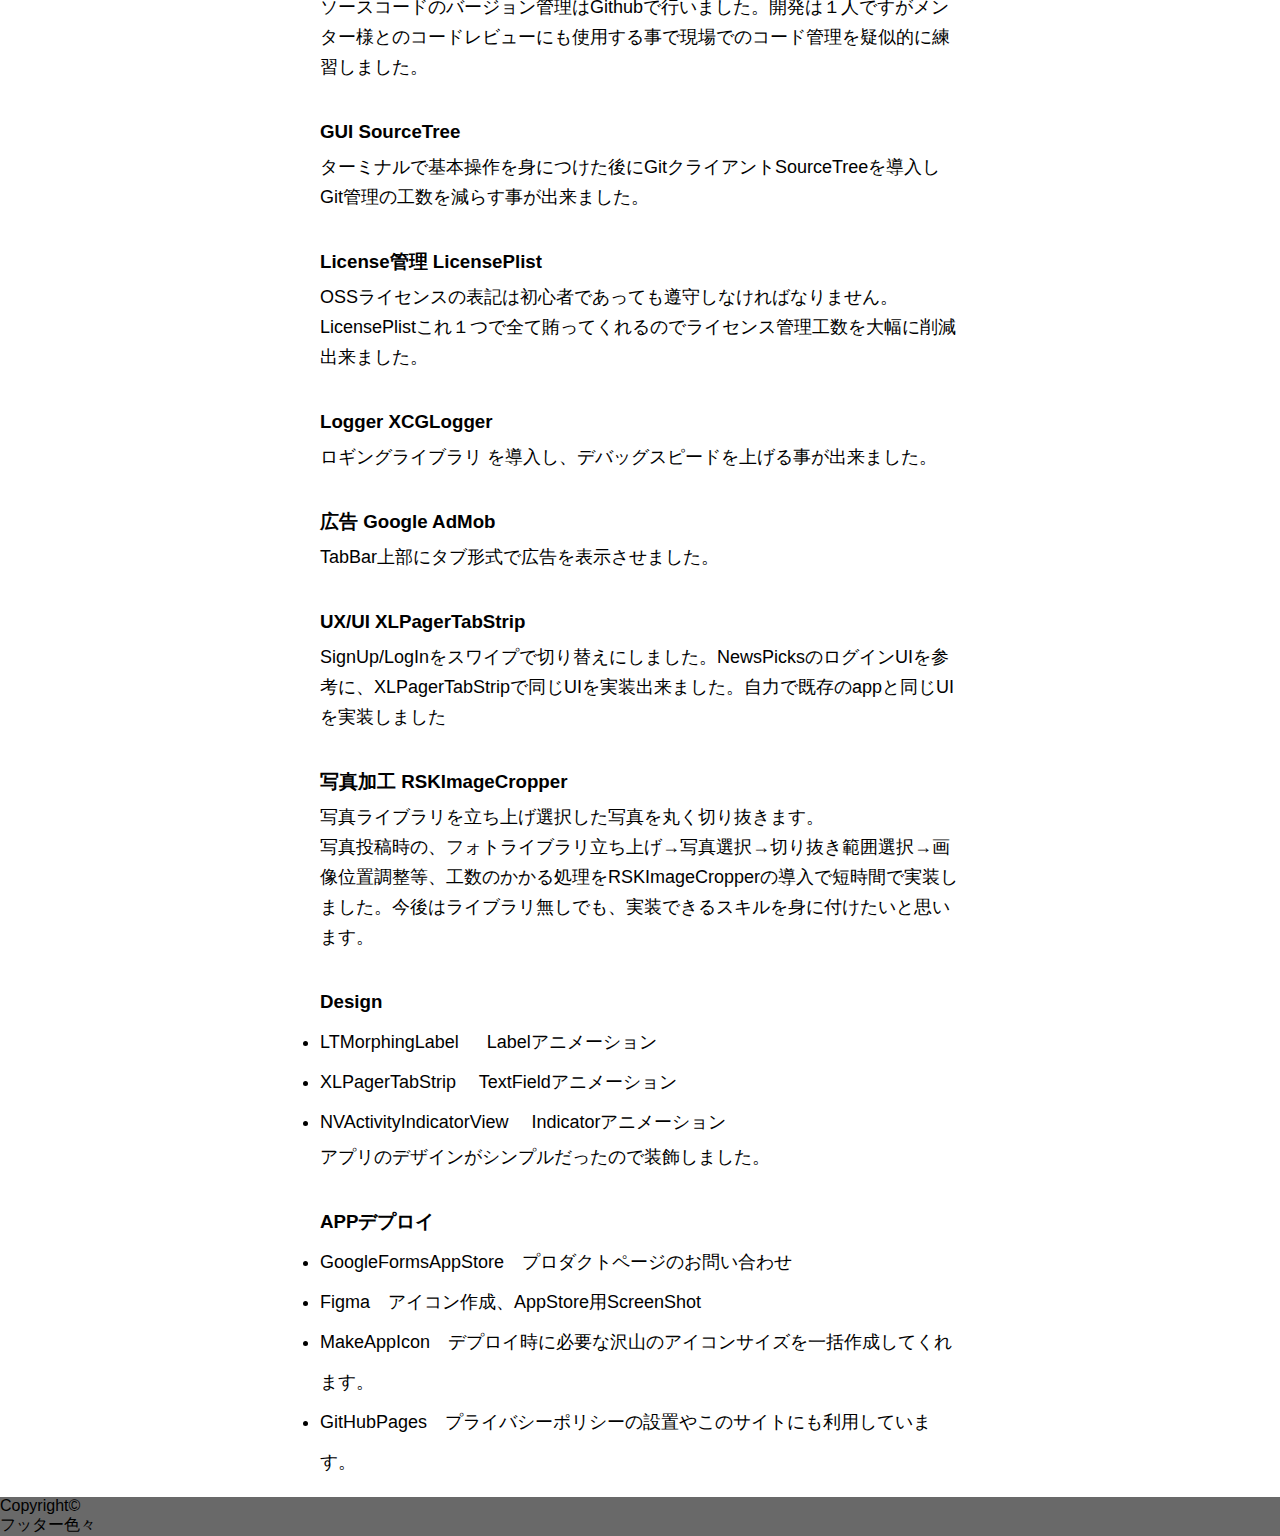
==== commit 8e94b586: "Update index.html" ====
--- a/index.html
+++ b/index.html
@@ -49,9 +49,10 @@
     
     <main class="hide1">
         <div class="gazou1">
-       <img class="gazou2"src="https://github.com/TakadaHideaki/Portfolio.github.io/blob/master/app.png?raw=true">
-
-       
+<!--        <img class="gazou2"src="https://github.com/TakadaHideaki/Portfolio.github.io/blob/master/app.png?raw=true">
+ -->
+              <img class="gazou2"src="https://github.com/TakadaHideaki/Portfolio.github.io/blob/master/Group 6 (2).png?raw=true">
+
         <!-- https://de48iquggkkh4.cloudfront.net/thumbnail/101841312e1547bb.jpg" alt="101841312e1547bb"> --> 
                                        <!-- <img src="http://placehold.jp/150x50.png"> -->
         </div>
@@ -89,9 +90,9 @@
                <p>&nbsp;</p>
                <p>&nbsp;</p>
               <img class="gazou2"src="https://github.com/TakadaHideaki/Portfolio.github.io/blob/master/Untitled%20(5).png?raw=true"> 
-  <!-- <img class="gazou2" src="https://github.com/TakadaHideaki/Portfolio.github.io/blob/master/Untitled%20(5).png?raw=true"> -->
+  　　　　　　　 <img class="gazou2" src="https://github.com/TakadaHideaki/Portfolio.github.io/blob/master/Untitled%20(5).png?raw=true"> 
               <h2>Flow</h2>
-               <img class="gazou2"src="https://github.com/TakadaHideaki/Portfolio.github.io/blob/master/Untitled%20(6).png?raw=true"> 
+<!--                <img class="gazou2"src="https://github.com/TakadaHideaki/Portfolio.github.io/blob/master/Untitled%20(6).png?raw=true">  -->
              <!-- <img class="gazou2" src="https://github.com/TakadaHideaki/Portfolio.github.io/blob/master/docs/flowImage.png?raw=true"> -->
           </div>
        </div>
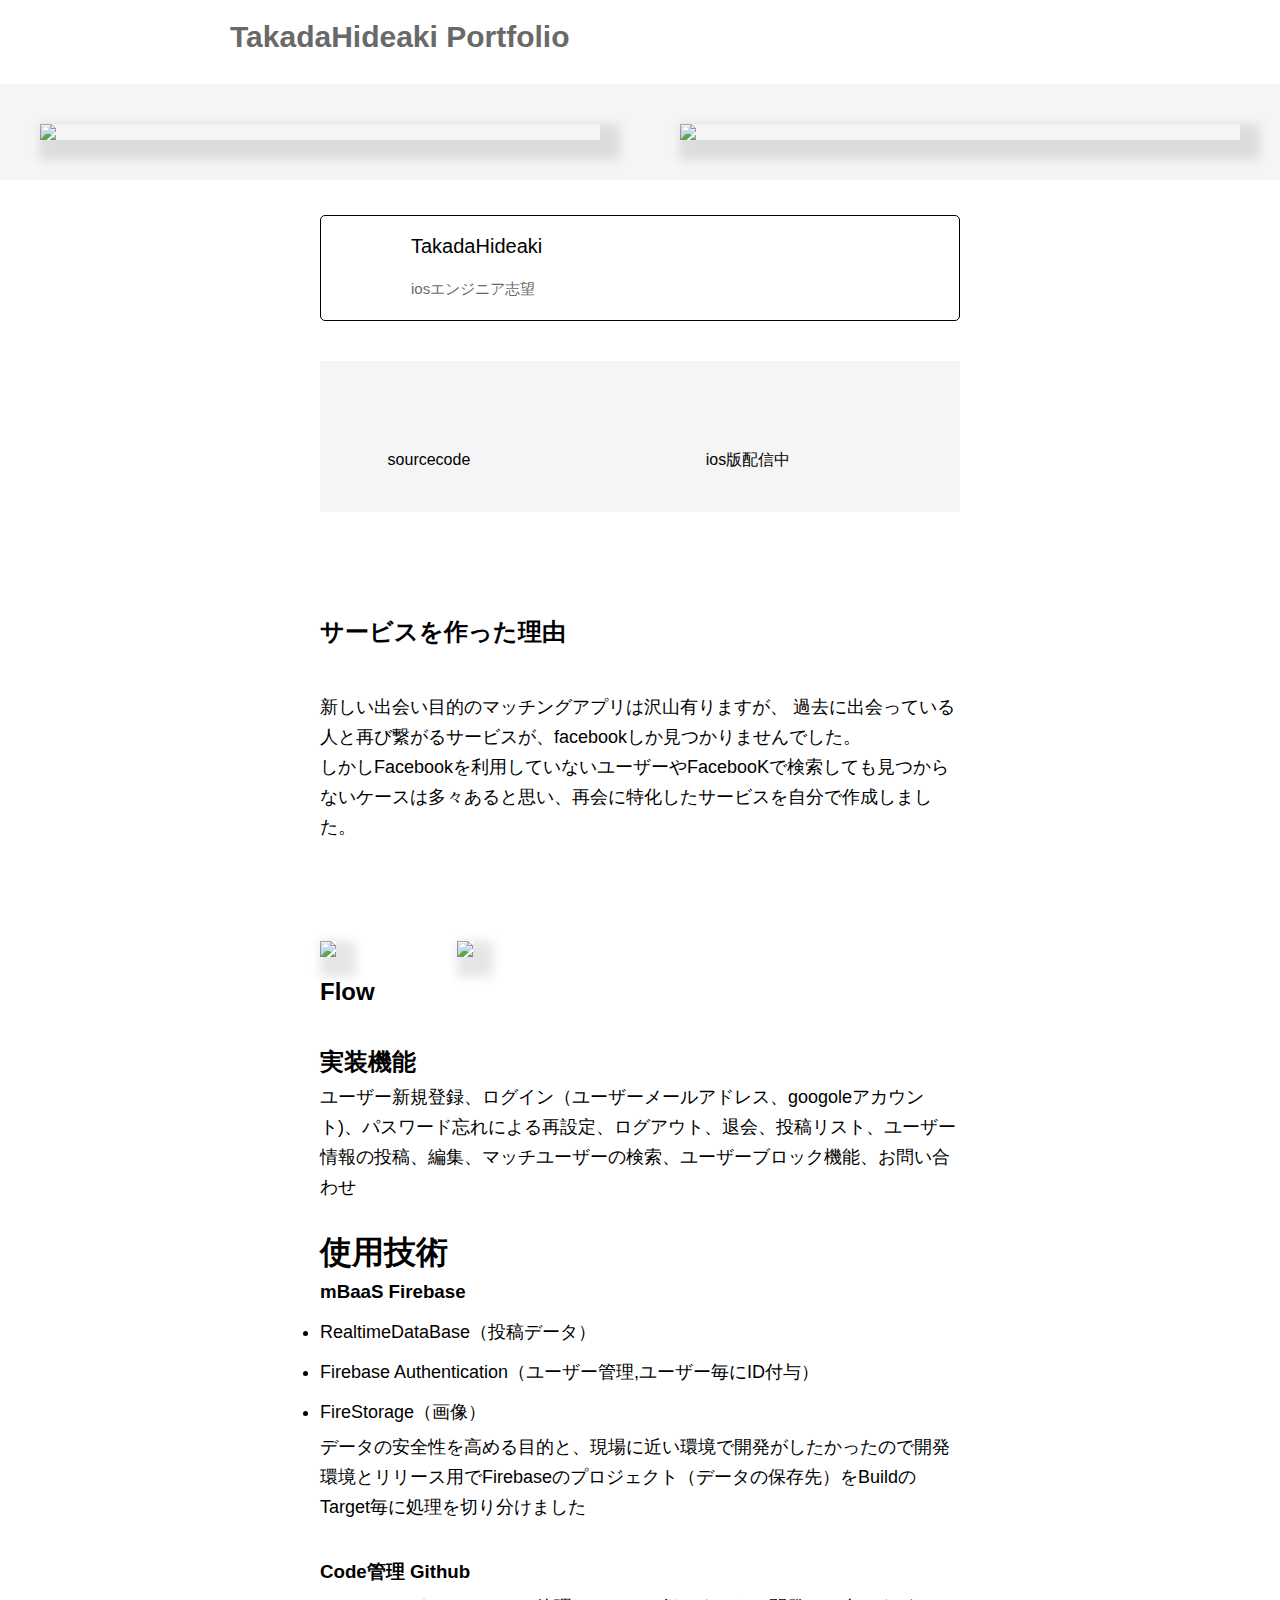
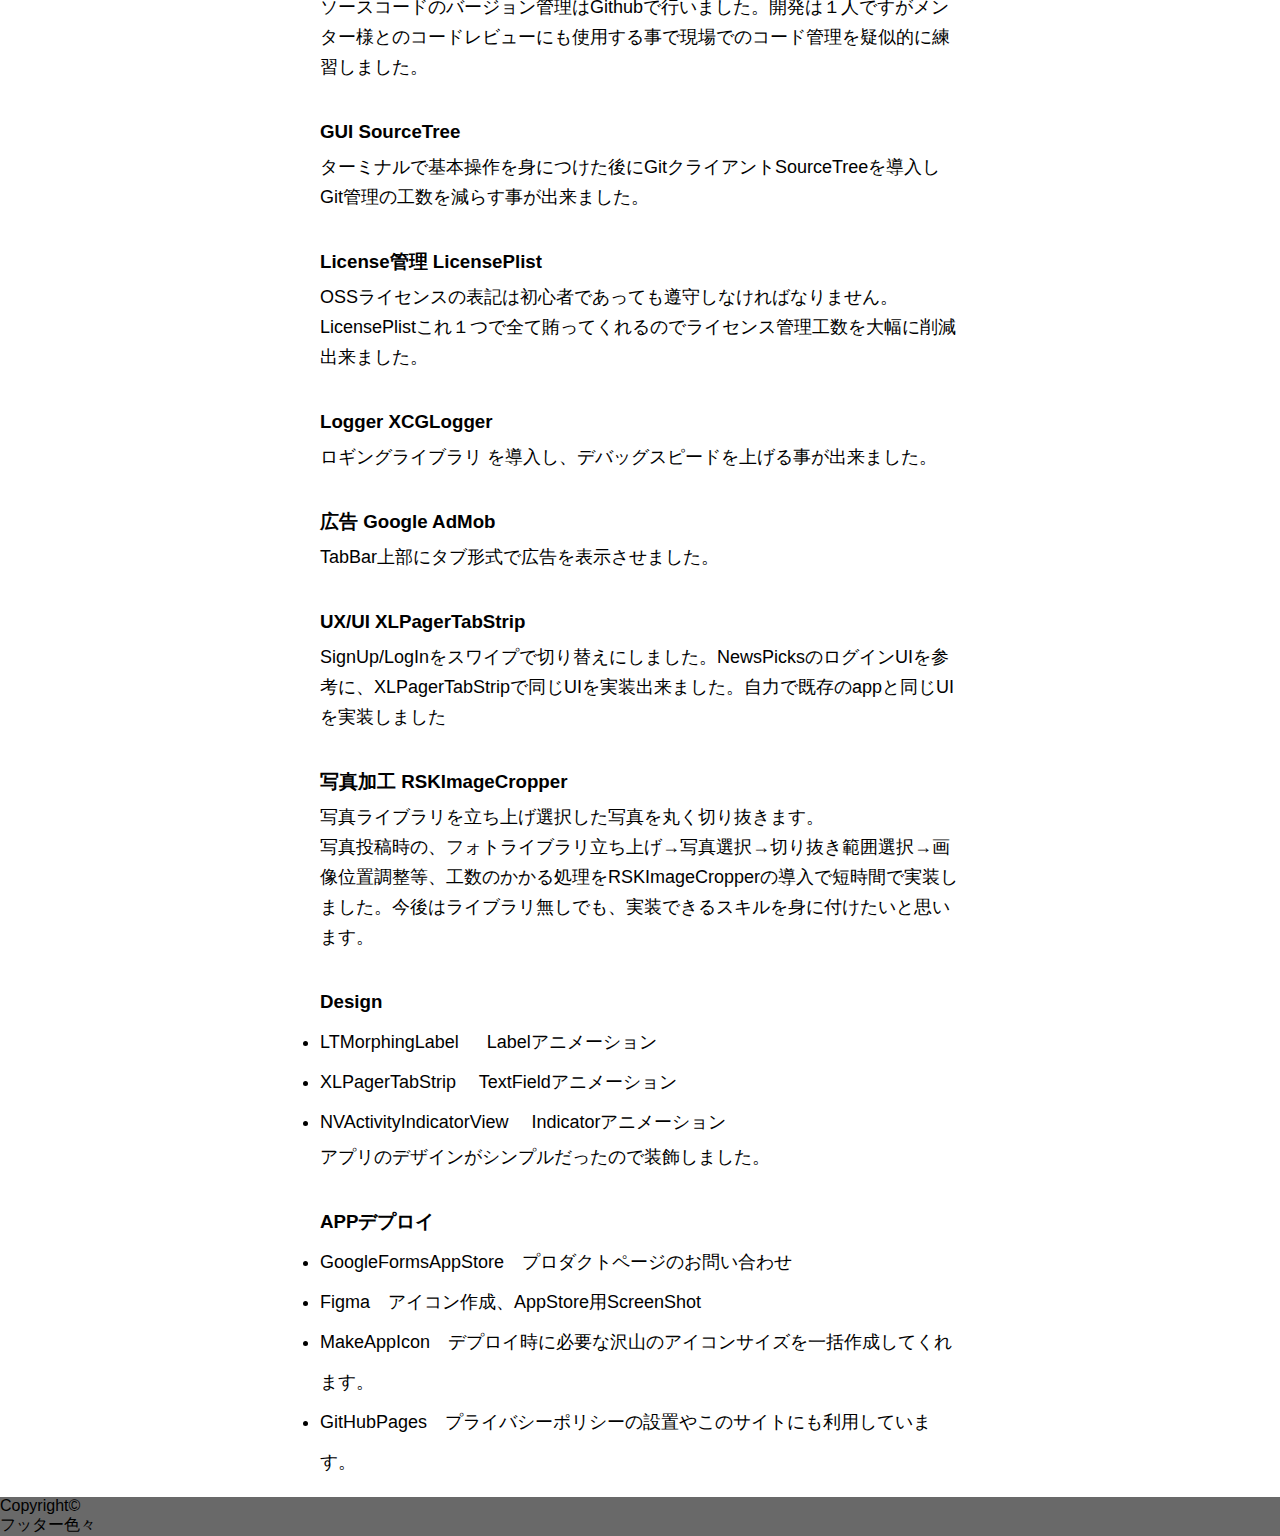
==== commit 33d52ddf: "Update index.html" ====
--- a/index.html
+++ b/index.html
@@ -49,8 +49,8 @@
     
     <main class="hide1">
         <div class="gazou1">
-<!--        <img class="gazou2"src="https://github.com/TakadaHideaki/Portfolio.github.io/blob/master/app.png?raw=true">
- -->
+        <img class="gazou2"src="https://github.com/TakadaHideaki/Portfolio.github.io/blob/master/app.png?raw=true">
+ 
               <img class="gazou2"src="https://github.com/TakadaHideaki/Portfolio.github.io/blob/master/Group 6 (2).png?raw=true">
 
         <!-- https://de48iquggkkh4.cloudfront.net/thumbnail/101841312e1547bb.jpg" alt="101841312e1547bb"> --> 
